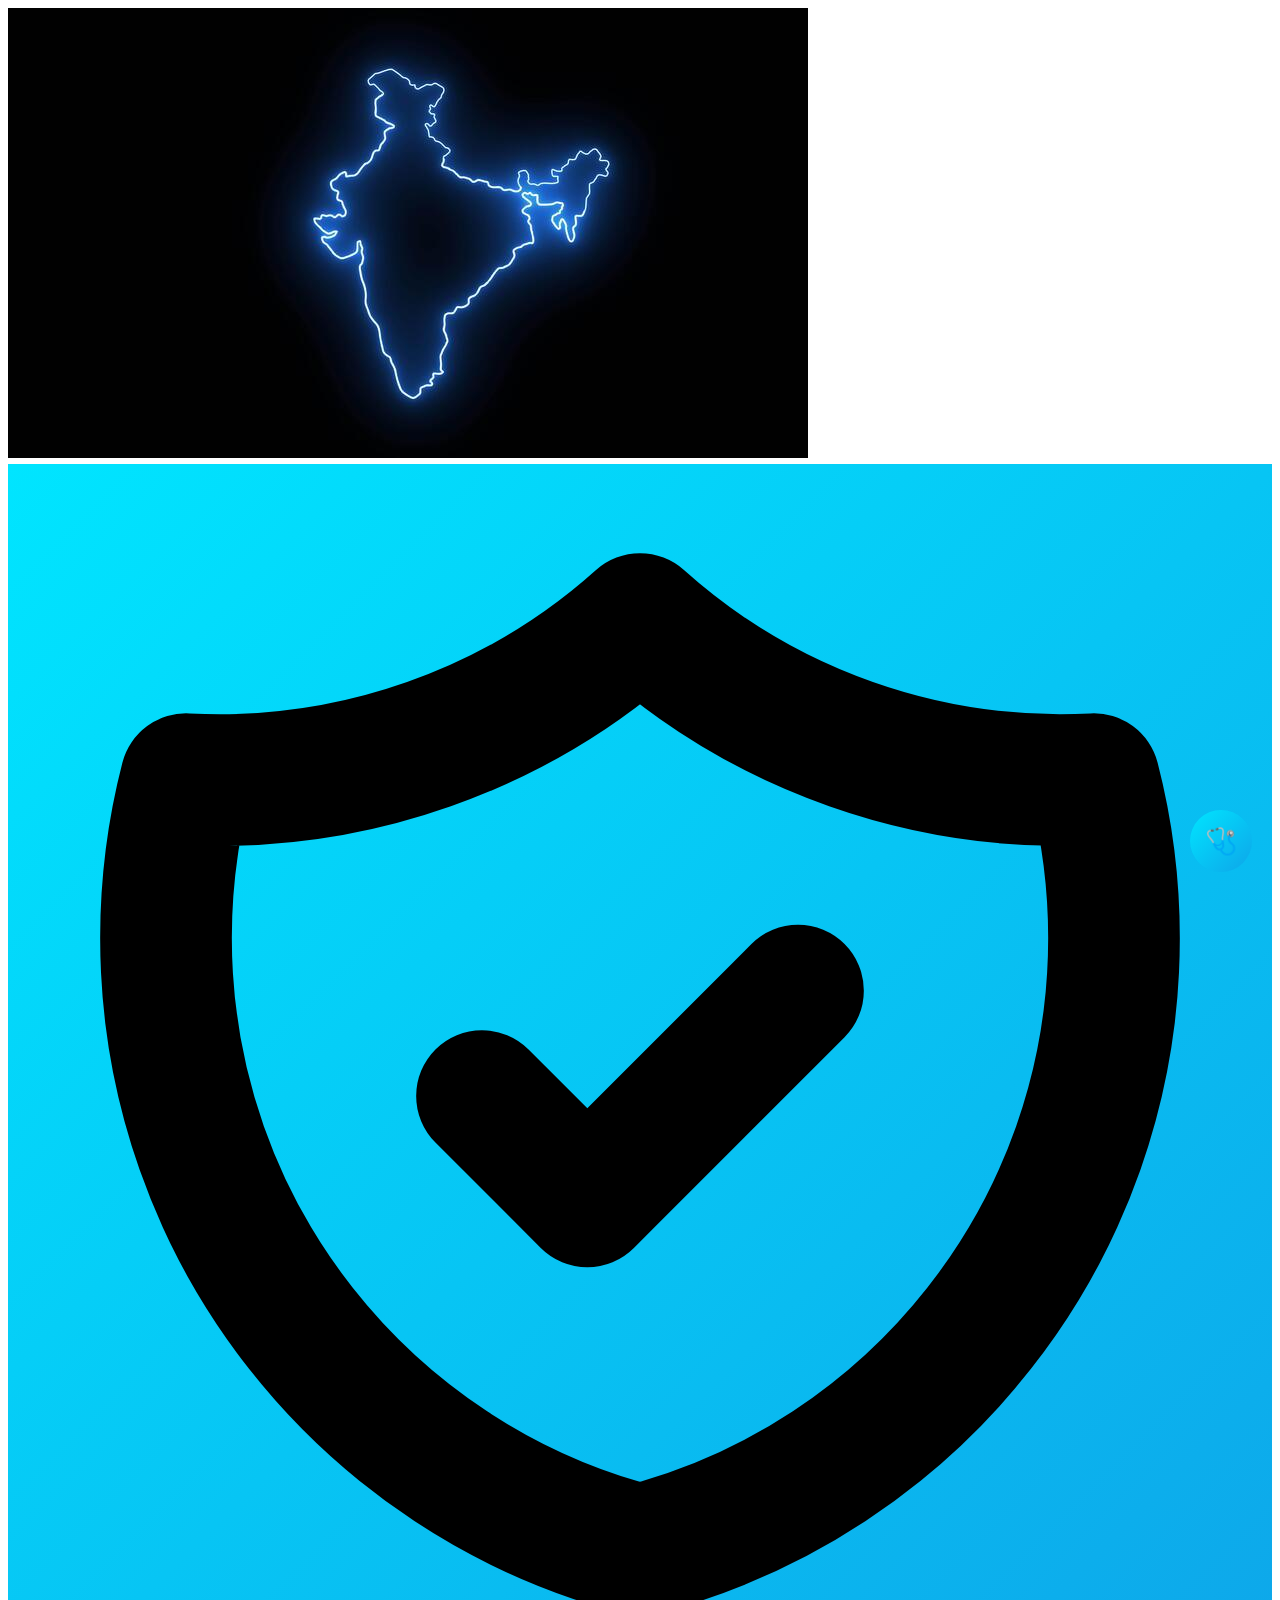
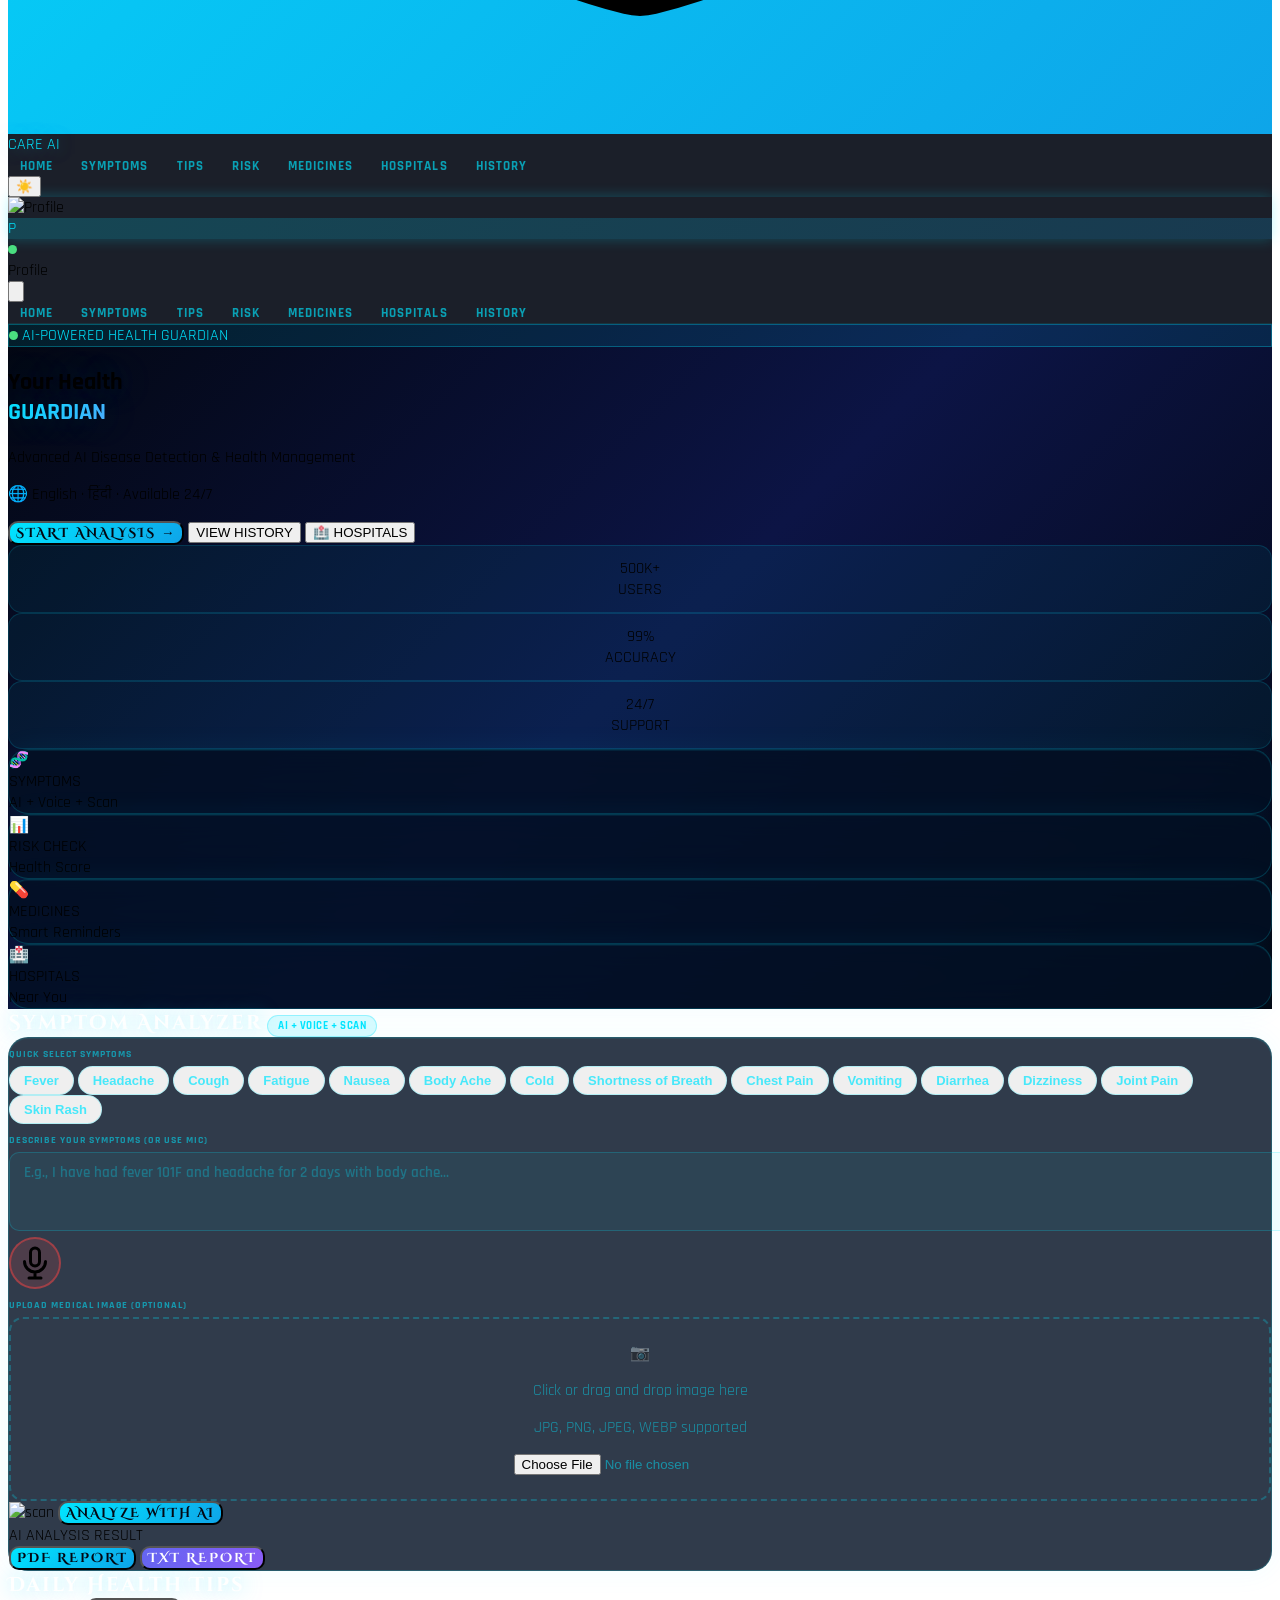
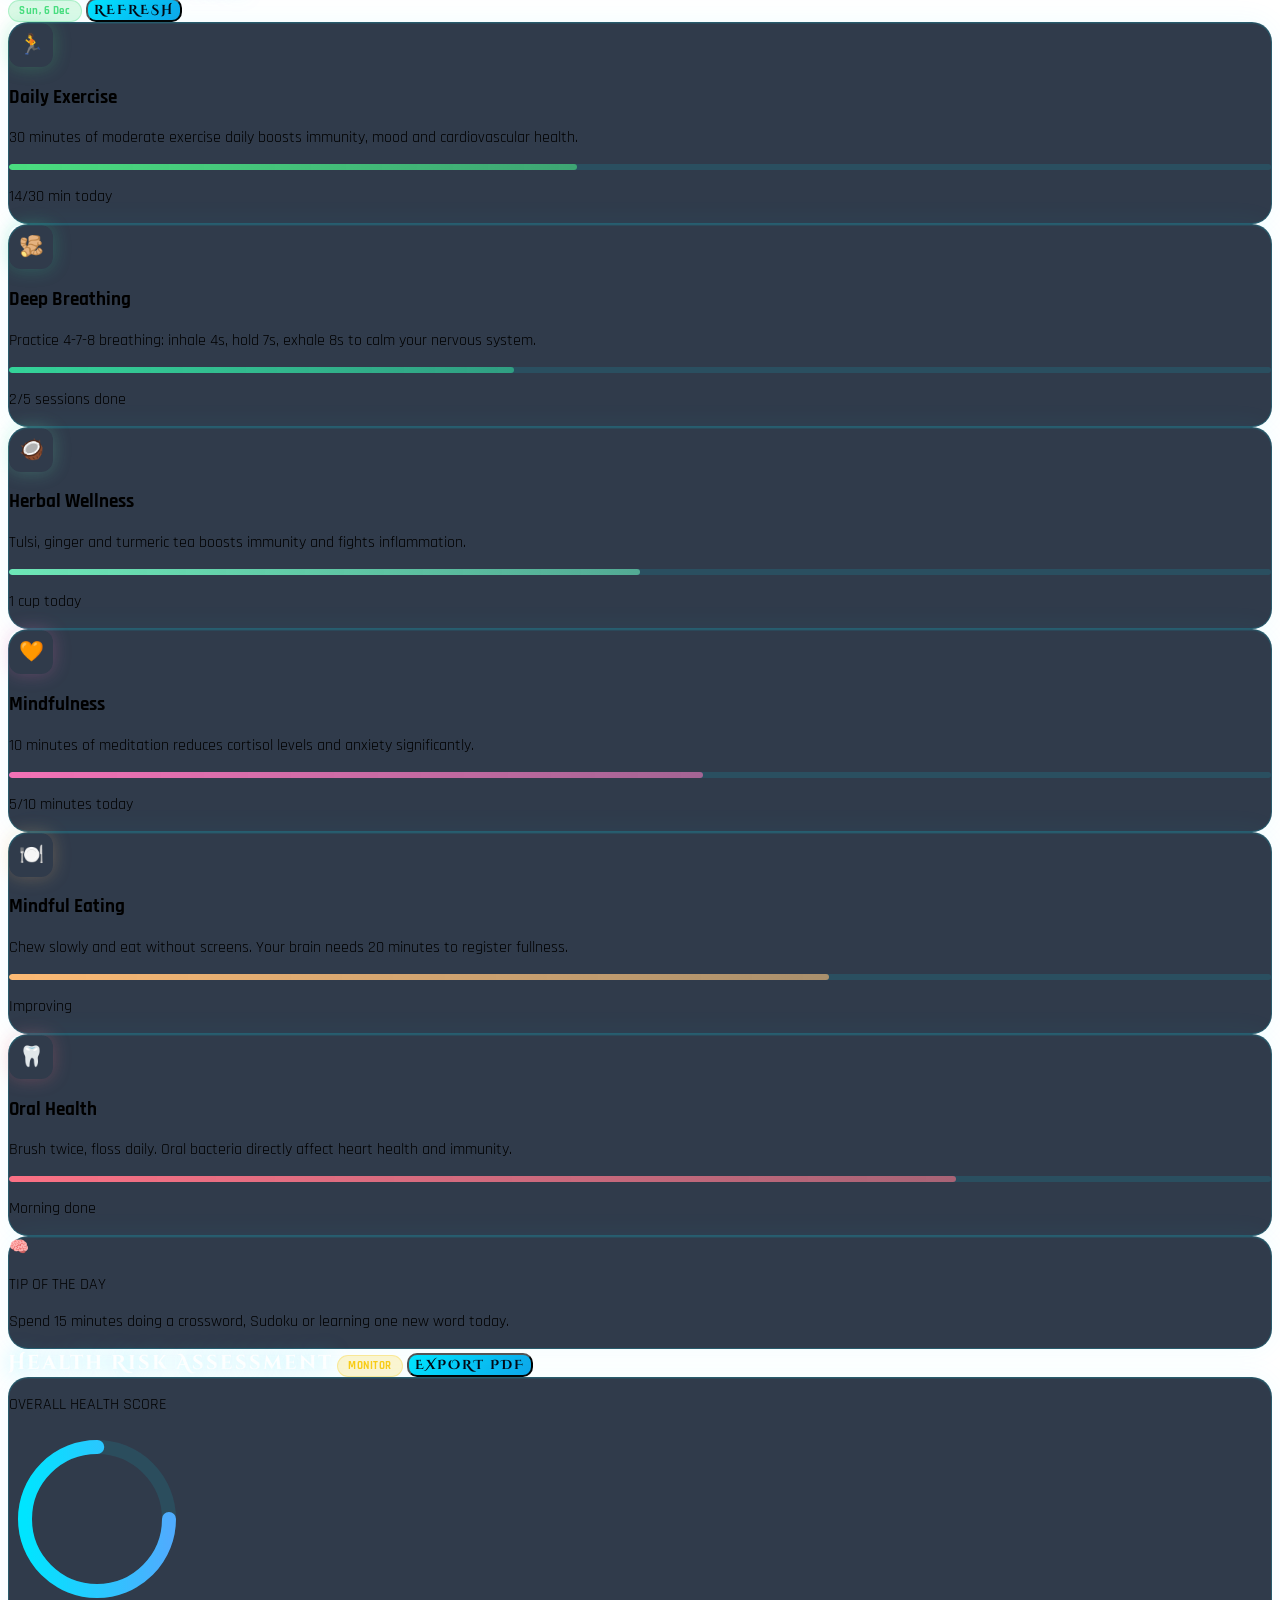
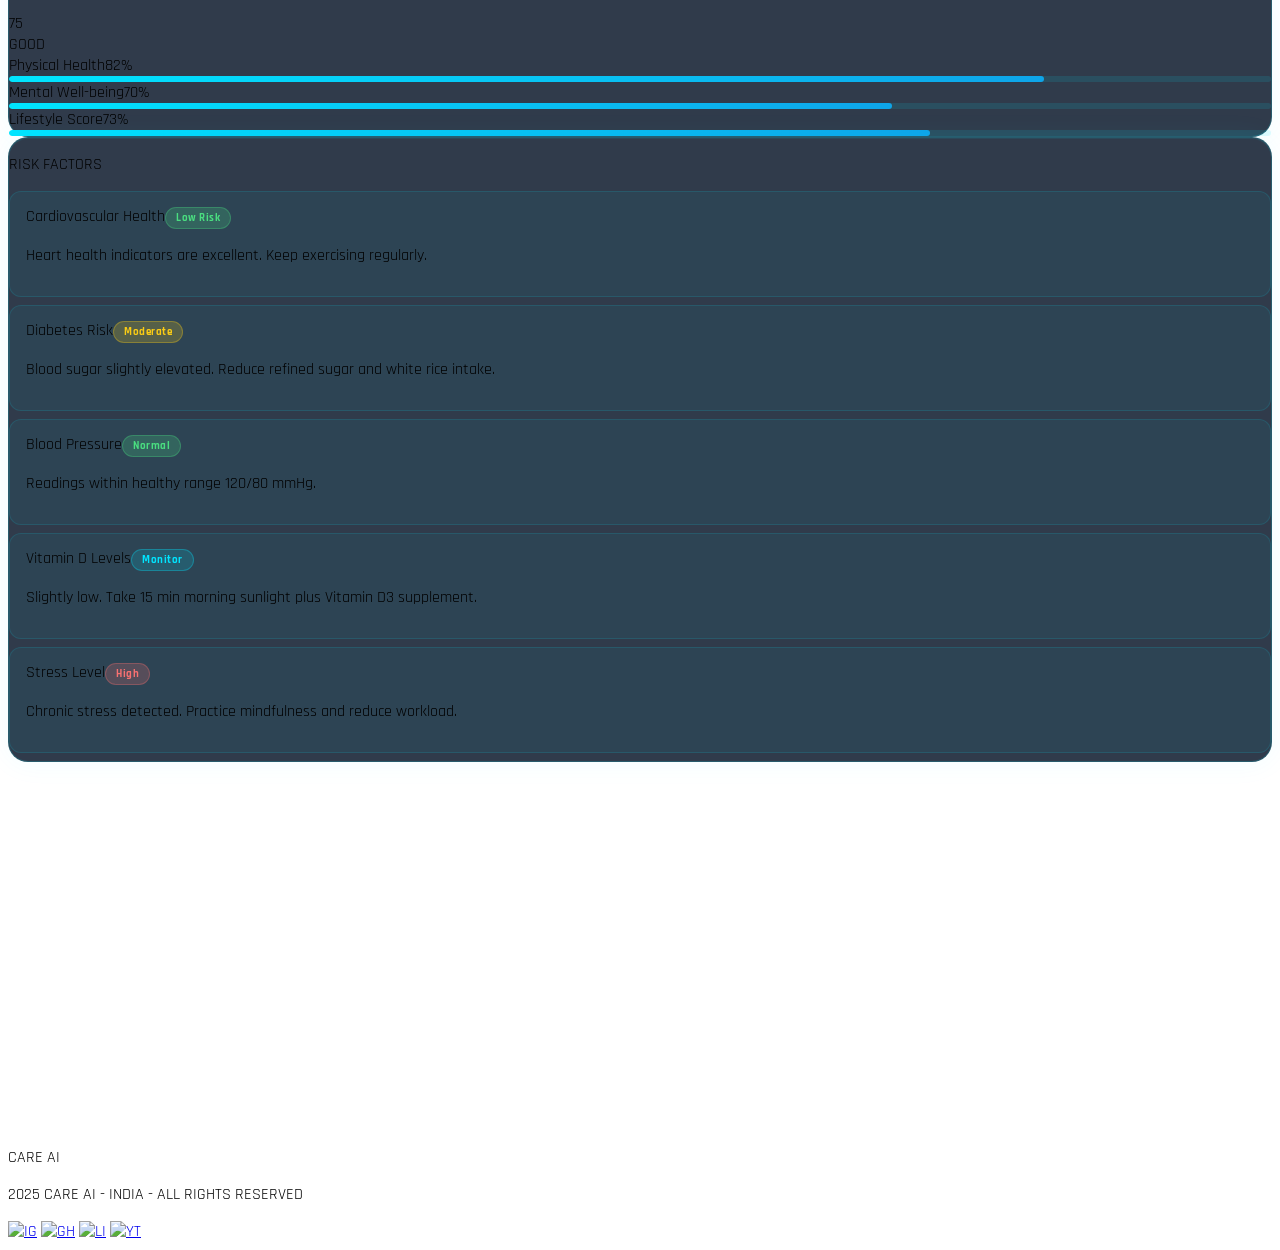
==== home.html @ 5ca7c05c "Initial commit Created from https://vercel.com/new" ====
<!DOCTYPE html>
<html lang="en">
<head>
<meta charset="UTF-8">
<meta name="viewport" content="width=device-width,initial-scale=1.0">
<title>Care AI — Home</title>
<script src="https://cdn.tailwindcss.com"></script>
<link href="https://fonts.googleapis.com/css2?family=Cinzel+Decorative:wght@700;900&family=Rajdhani:wght@400;500;600;700&display=swap" rel="stylesheet">
<link rel="stylesheet" href="https://unpkg.com/leaflet@1.9.4/dist/leaflet.css"/>
<script src="https://unpkg.com/leaflet@1.9.4/dist/leaflet.js"></script>
<script src="https://cdnjs.cloudflare.com/ajax/libs/jspdf/2.5.1/jspdf.umd.min.js"></script>
<link href="style.css" rel="stylesheet"/>
<script>
tailwind.config={darkMode:'class',theme:{extend:{fontFamily:{cinzel:['Cinzel Decorative','serif'],raj:['Rajdhani','sans-serif']},keyframes:{mapglow:{'0%,100%':{filter:'drop-shadow(0 0 12px #00e5ff) drop-shadow(0 0 28px #00e5ff) drop-shadow(0 0 55px rgba(0,229,255,.55))'},'50%':{filter:'drop-shadow(0 0 22px #00e5ff) drop-shadow(0 0 50px #00e5ff) drop-shadow(0 0 100px rgba(0,229,255,.9))'}},mapglowlt:{'0%,100%':{filter:'brightness(.28) sepia(1) hue-rotate(180deg) saturate(5) drop-shadow(0 0 10px rgba(3,105,161,.9)) drop-shadow(0 0 26px rgba(3,105,161,.6))'},'50%':{filter:'brightness(.38) sepia(1) hue-rotate(180deg) saturate(5) drop-shadow(0 0 20px rgba(3,105,161,1)) drop-shadow(0 0 50px rgba(3,105,161,.8))'}},ringp:{'0%,100%':{opacity:'0.15',transform:'translate(-50%,-50%) scale(1)'},'50%':{opacity:'0.5',transform:'translate(-50%,-50%) scale(1.025)'}},float:{'0%':{transform:'translateY(110vh) scale(0)',opacity:'0'},'8%':{opacity:'1'},'92%':{opacity:'1'},'100%':{transform:'translateY(-60px) scale(1)',opacity:'0'}},slideup:{'0%':{opacity:'0',transform:'translateY(24px)'},'100%':{opacity:'1',transform:'translateY(0)'}},pulseglow:{'0%,100%':{boxShadow:'0 0 0 0 rgba(0,229,255,.4)'},'50%':{boxShadow:'0 0 0 8px rgba(0,229,255,0)'}},mic:{'0%,100%':{boxShadow:'0 0 0 0 rgba(239,68,68,.5)'},'50%':{boxShadow:'0 0 0 14px rgba(239,68,68,0)'}}},animation:{mapglow:'mapglow 3s ease-in-out infinite',mapglowlt:'mapglowlt 3s ease-in-out infinite',ring1:'ringp 4s ease-in-out infinite 0s',ring2:'ringp 4s ease-in-out infinite .9s',ring3:'ringp 4s ease-in-out infinite 1.8s',float:'float linear infinite',slideup:'slideup .6s ease forwards',pulseglow:'pulseglow 2s ease-in-out infinite',mic:'mic 1s ease-in-out infinite'}}}}
</script>
<style>
body{font-family:'Rajdhani',sans-serif}
.map-dark{animation:mapglow 3s ease-in-out infinite}
.map-light{animation:mapglowlt 3s ease-in-out infinite}
.pt{position:absolute;border-radius:50%;opacity:0;animation:float linear infinite}
.pt-d{background:rgba(0,229,255,.5)}.pt-l{background:rgba(3,105,161,.38)}
.grid-dk{background-image:linear-gradient(rgba(0,229,255,.03) 1px,transparent 1px),linear-gradient(90deg,rgba(0,229,255,.03) 1px,transparent 1px);background-size:60px 60px}
.grid-lt{background-image:linear-gradient(rgba(3,105,161,.04) 1px,transparent 1px),linear-gradient(90deg,rgba(3,105,161,.04) 1px,transparent 1px);background-size:60px 60px}
.card{backdrop-filter:blur(18px);border-radius:20px;transition:transform .3s,box-shadow .3s}
.card:hover{transform:translateY(-4px)}
.dark .card{background:rgba(3,16,36,.82);border:1px solid rgba(0,229,255,.18);box-shadow:0 0 30px rgba(0,229,255,.06),inset 0 1px 0 rgba(0,229,255,.08)}
.dark .card:hover{box-shadow:0 0 50px rgba(0,229,255,.14)}
.light .card{background:rgba(255,255,255,.88);border:1px solid rgba(3,105,161,.15);box-shadow:0 8px 32px rgba(3,105,161,.1)}
.light .card:hover{box-shadow:0 16px 48px rgba(3,105,161,.18)}
.navbar{backdrop-filter:blur(20px);position:sticky;top:0;z-index:100;border-bottom:1px solid}
.dark .navbar{background:rgba(3,7,18,.9);border-color:rgba(0,229,255,.1)}
.light .navbar{background:rgba(255,255,255,.92);border-color:rgba(3,105,161,.1)}
.hero-bg{background:linear-gradient(135deg,#030712 0%,#0c1445 50%,#030712 100%)}
.light .hero-bg{background:linear-gradient(135deg,#e0f2fe 0%,#bae6fd 50%,#e0f2fe 100%)}
.inp{width:100%;padding:10px 14px;border-radius:10px;font-family:'Rajdhani',sans-serif;font-size:15px;font-weight:600;outline:none;transition:all .25s}
.dark .inp{background:rgba(0,229,255,.05);border:1.5px solid rgba(0,229,255,.2);color:#e0f7fa}
.dark .inp:focus{border-color:#00e5ff;background:rgba(0,229,255,.1);box-shadow:0 0 0 3px rgba(0,229,255,.18)}
.dark .inp::placeholder{color:rgba(0,229,255,.3)}
.light .inp{background:rgba(3,105,161,.06);border:1.5px solid rgba(3,105,161,.2);color:#0c4a6e}
.light .inp:focus{border-color:#0369a1;box-shadow:0 0 0 3px rgba(3,105,161,.18)}
.light .inp::placeholder{color:rgba(3,105,161,.4)}
.lbl{font-size:10px;font-weight:700;letter-spacing:.1em;text-transform:uppercase;margin-bottom:6px;display:block}
.dark .lbl{color:rgba(0,229,255,.55)}.light .lbl{color:rgba(3,105,161,.6)}
.btn-p{background:linear-gradient(135deg,#00e5ff,#0ea5e9);color:#030712;font-family:'Cinzel Decorative',serif;font-weight:700;letter-spacing:2px;border-radius:10px;transition:transform .25s,box-shadow .25s;cursor:pointer;display:inline-flex;align-items:center;justify-content:center;gap:6px}
.btn-p:hover{transform:translateY(-2px);box-shadow:0 8px 28px rgba(0,229,255,.45)}
.btn-p:disabled{opacity:.5;cursor:not-allowed;transform:none}
.light .btn-p{background:linear-gradient(135deg,#0369a1,#0ea5e9);color:#fff}
.sec-h{font-family:'Cinzel Decorative',serif;font-size:20px;font-weight:700;letter-spacing:2px}
.dark .sec-h{color:#fff;text-shadow:0 0 20px rgba(0,229,255,.5)}.light .sec-h{color:#0c4a6e}
.prog-track{height:6px;border-radius:99px;overflow:hidden}
.dark .prog-track{background:rgba(0,229,255,.12)}.light .prog-track{background:rgba(3,105,161,.12)}
.prog-fill{height:100%;border-radius:99px;background:linear-gradient(90deg,#00e5ff,#0ea5e9);transition:width 1.3s ease}
.badge{display:inline-flex;align-items:center;padding:3px 10px;border-radius:99px;font-size:11px;font-weight:700;letter-spacing:.05em}
.badge-ok{background:rgba(74,222,128,.2);color:#4ade80;border:1px solid rgba(74,222,128,.3)}
.badge-warn{background:rgba(250,204,21,.2);color:#facc15;border:1px solid rgba(250,204,21,.3)}
.badge-alert{background:rgba(248,113,113,.2);color:#f87171;border:1px solid rgba(248,113,113,.3)}
.badge-info{background:rgba(0,229,255,.15);color:#00e5ff;border:1px solid rgba(0,229,255,.3)}
.modal{display:none;position:fixed;inset:0;z-index:500;align-items:center;justify-content:center;padding:16px}
.modal.open{display:flex}
.modal-overlay{position:absolute;inset:0;background:rgba(0,0,0,.75);backdrop-filter:blur(6px)}
.modal-box{position:relative;z-index:1;width:100%;max-width:620px;border-radius:20px;padding:28px;max-height:92vh;overflow-y:auto}
.dark .modal-box{background:rgba(3,16,36,.97);border:1px solid rgba(0,229,255,.25);box-shadow:0 0 60px rgba(0,229,255,.12)}
.light .modal-box{background:rgba(255,255,255,.97);border:1px solid rgba(3,105,161,.2);box-shadow:0 20px 60px rgba(3,105,161,.2)}
.tip-icon{width:44px;height:44px;border-radius:12px;display:flex;align-items:center;justify-content:center;font-size:20px;flex-shrink:0}
.med-pill{display:inline-flex;align-items:center;padding:2px 10px;border-radius:99px;font-size:12px;font-weight:700}
.dark .med-pill{background:rgba(0,229,255,.1);color:#00e5ff;border:1px solid rgba(0,229,255,.25)}
.light .med-pill{background:rgba(3,105,161,.1);color:#0369a1;border:1px solid rgba(3,105,161,.25)}
::-webkit-scrollbar{width:5px}::-webkit-scrollbar-track{background:transparent}::-webkit-scrollbar-thumb{background:#00e5ff44;border-radius:99px}
.sym-chip{padding:6px 14px;border-radius:99px;font-size:13px;font-weight:700;cursor:pointer;border:1.5px solid;transition:all .2s;user-select:none}
.dark .sym-chip{border-color:rgba(0,229,255,.25);color:rgba(0,229,255,.7)}
.dark .sym-chip.on{background:#00e5ff;color:#030712;border-color:#00e5ff;box-shadow:0 0 12px rgba(0,229,255,.5)}
.light .sym-chip{border-color:rgba(3,105,161,.3);color:rgba(3,105,161,.8)}
.light .sym-chip.on{background:#0369a1;color:#fff;border-color:#0369a1}
.pulse-dot{width:9px;height:9px;border-radius:50%;background:#4ade80;animation:pulseglow 2s infinite;display:inline-block}
.reveal{opacity:0;transform:translateY(20px);transition:opacity .7s ease,transform .7s ease}
.reveal.show{opacity:1;transform:translateY(0)}
.nav-link{font-size:13px;font-weight:700;letter-spacing:.08em;text-transform:uppercase;padding:6px 12px;border-radius:8px;transition:all .2s;cursor:pointer;white-space:nowrap}
.dark .nav-link{color:rgba(0,229,255,.65)}
.dark .nav-link:hover,.dark .nav-link.active{color:#00e5ff;background:rgba(0,229,255,.08)}
.light .nav-link{color:rgba(3,105,161,.7)}
.light .nav-link:hover,.light .nav-link.active{color:#0369a1;background:rgba(3,105,161,.08)}
.stat-box{border-radius:14px;padding:12px 16px;text-align:center}
.dark .stat-box{background:rgba(0,229,255,.06);border:1px solid rgba(0,229,255,.15)}
.light .stat-box{background:rgba(3,105,161,.06);border:1px solid rgba(3,105,161,.15)}
.drop-zone{border:2px dashed;border-radius:14px;cursor:pointer;transition:all .25s;text-align:center;padding:24px 16px}
.dark .drop-zone{border-color:rgba(0,229,255,.25);color:rgba(0,229,255,.5)}
.dark .drop-zone:hover{border-color:#00e5ff;background:rgba(0,229,255,.05)}
.light .drop-zone{border-color:rgba(3,105,161,.25);color:rgba(3,105,161,.5)}
.light .drop-zone:hover{border-color:#0369a1;background:rgba(3,105,161,.05)}
.mic-btn{width:52px;height:52px;border-radius:50%;background:rgba(239,68,68,.15);border:2px solid rgba(239,68,68,.5);display:flex;align-items:center;justify-content:center;cursor:pointer;transition:all .2s;flex-shrink:0}
.mic-btn.listening{animation:mic 1s ease-in-out infinite;background:rgba(239,68,68,.3);border-color:#ef4444}
.mic-btn:hover{transform:scale(1.08)}
.toast{position:fixed;bottom:28px;left:50%;transform:translateX(-50%) translateY(60px);z-index:9999;border-radius:14px;padding:13px 24px;font-weight:700;font-size:14px;letter-spacing:.04em;opacity:0;transition:all .4s cubic-bezier(.34,1.56,.64,1);pointer-events:none;white-space:nowrap;max-width:90vw;text-align:center}
.toast.show{transform:translateX(-50%) translateY(0);opacity:1}
.hist-item{padding:14px 16px;border-radius:12px;margin-bottom:8px;transition:all .2s}
.dark .hist-item{background:rgba(0,229,255,.05);border:1px solid rgba(0,229,255,.12)}
.dark .hist-item:hover{background:rgba(0,229,255,.1)}
.light .hist-item{background:rgba(3,105,161,.04);border:1px solid rgba(3,105,161,.12)}
.light .hist-item:hover{background:rgba(3,105,161,.08)}
#hospitalMap{height:360px;border-radius:14px;overflow:hidden}
.hosp-card{padding:12px 14px;border-radius:12px;margin-bottom:8px;cursor:pointer;transition:all .2s}
.dark .hosp-card{background:rgba(0,229,255,.05);border:1px solid rgba(0,229,255,.15)}
.dark .hosp-card:hover{background:rgba(0,229,255,.1);border-color:#00e5ff}
.light .hosp-card{background:rgba(3,105,161,.04);border:1px solid rgba(3,105,161,.12)}
.light .hosp-card:hover{background:rgba(3,105,161,.08)}
@keyframes spin{to{transform:rotate(360deg)}}
.spin{animation:spin .8s linear infinite}
.stars{color:#facc15;font-size:13px;letter-spacing:1px}
@keyframes pulse{0%,100%{opacity:.5}50%{opacity:1}}
</style>
</head>
<body id="body" class="dark bg-gray-950 text-cyan-50 overflow-x-hidden">

<div id="gridBg" class="fixed inset-0 z-0 pointer-events-none grid-dk"></div>
<div id="particles" class="fixed inset-0 z-[1] pointer-events-none overflow-hidden"></div>
<div class="fixed inset-0 z-[2] pointer-events-none flex items-center justify-end opacity-[0.055] select-none overflow-hidden">
  <img id="bgMap" src="[data-uri]" class="w-[600px] h-[660px] object-contain map-dark" alt="">
</div>

<!-- NAVBAR -->
<nav class="navbar px-4 sm:px-8" id="mainNav">
  <div class="max-w-7xl mx-auto flex items-center justify-between h-16 gap-3">
    <div class="flex items-center gap-3 flex-shrink-0">
      <div class="w-9 h-9 rounded-xl flex items-center justify-center" style="background:linear-gradient(135deg,#00e5ff,#0ea5e9)">
        <svg class="w-5 h-5 text-gray-950" fill="none" stroke="currentColor" viewBox="0 0 24 24">
          <path stroke-linecap="round" stroke-linejoin="round" stroke-width="2.5" d="M9 12l2 2 4-4m5.618-4.016A11.955 11.955 0 0112 2.944a11.955 11.955 0 01-8.618 3.04A12.02 12.02 0 003 9c0 5.591 3.824 10.29 9 11.622 5.176-1.332 9-6.03 9-11.622 0-1.042-.133-2.052-.382-3.016z"/>
        </svg>
      </div>
      <span class="font-cinzel font-black text-xl tracking-[3px]" style="color:#00e5ff;text-shadow:0 0 18px rgba(0,229,255,.55)">CARE AI</span>
    </div>
    <div class="hidden lg:flex items-center gap-1">
      <a class="nav-link active" onclick="goTo('hero')">Home</a>
      <a class="nav-link" onclick="goTo('symptoms')">Symptoms</a>
      <a class="nav-link" onclick="goTo('tips')">Tips</a>
      <a class="nav-link" onclick="goTo('risk')">Risk</a>
      <a class="nav-link" onclick="goTo('medicines')">Medicines</a>
      <a class="nav-link" onclick="goTo('hospitals')">Hospitals</a>
      <a class="nav-link" onclick="openModal('histModal')">History</a>
    </div>
    <div class="flex items-center gap-3">
      <button id="themeBtn" onclick="toggleTheme()" class="w-9 h-9 rounded-full flex items-center justify-center text-base transition-all hover:scale-110 dark:bg-white/10 bg-gray-100" title="Toggle theme">
        <span id="themeIcon">&#9728;&#65039;</span>
      </button>
      <div class="relative group cursor-pointer" onclick="window.location.href='./profile.html'">
        <div class="w-10 h-10 rounded-full overflow-hidden flex items-center justify-center border-2" style="border-color:rgba(0,229,255,.5);box-shadow:0 0 14px rgba(0,229,255,.25)" id="navAvatarWrap">
          <img id="navAvatar" src="" class="w-full h-full object-cover hidden" alt="Profile">
          <div id="navAvatarFb" class="w-full h-full flex items-center justify-center font-black text-sm" style="background:linear-gradient(135deg,rgba(0,229,255,.2),rgba(14,165,233,.2));color:#00e5ff">
            <span id="navInit">P</span>
          </div>
        </div>
        <span class="pulse-dot absolute -bottom-0.5 -right-0.5 border-2 border-gray-950"></span>
        <div class="absolute -bottom-8 right-0 opacity-0 group-hover:opacity-100 transition-opacity text-[11px] font-bold px-2 py-1 rounded-lg whitespace-nowrap dark:bg-gray-900 bg-white dark:text-cyan-400 text-blue-700 shadow">Profile</div>
      </div>
      <button onclick="toggleMenu()" class="lg:hidden w-9 h-9 rounded-lg flex items-center justify-center dark:bg-white/10 bg-gray-100">
        <svg class="w-5 h-5" fill="none" stroke="currentColor" viewBox="0 0 24 24"><path stroke-linecap="round" stroke-linejoin="round" stroke-width="2" d="M4 6h16M4 12h16M4 18h16"/></svg>
      </button>
    </div>
  </div>
  <div id="mobileMenu" class="hidden lg:hidden px-4 pb-4 border-t dark:border-cyan-400/10 border-blue-200/50">
    <div class="flex flex-col gap-1 pt-3">
      <a class="nav-link" onclick="goTo('hero');toggleMenu()">Home</a>
      <a class="nav-link" onclick="goTo('symptoms');toggleMenu()">Symptoms</a>
      <a class="nav-link" onclick="goTo('tips');toggleMenu()">Tips</a>
      <a class="nav-link" onclick="goTo('risk');toggleMenu()">Risk</a>
      <a class="nav-link" onclick="goTo('medicines');toggleMenu()">Medicines</a>
      <a class="nav-link" onclick="goTo('hospitals');toggleMenu()">Hospitals</a>
      <a class="nav-link" onclick="openModal('histModal');toggleMenu()">History</a>
    </div>
  </div>
</nav>

<!-- HERO -->
<section id="hero" class="relative overflow-hidden py-20 sm:py-28 px-4 hero-bg">
  <div class="max-w-7xl mx-auto relative z-10">
    <div class="flex flex-col lg:flex-row items-center gap-12">
      <div class="flex-1 text-center lg:text-left" style="animation:slideup .7s ease forwards">
        <div class="inline-flex items-center gap-2 px-3 py-1.5 rounded-full mb-5 text-xs font-bold tracking-widest" style="background:rgba(0,229,255,.1);border:1px solid rgba(0,229,255,.3);color:#00e5ff">
          <span class="pulse-dot"></span>&nbsp;AI-POWERED HEALTH GUARDIAN
        </div>
        <h1 class="font-cinzel font-black text-4xl sm:text-6xl lg:text-7xl leading-tight mb-4 text-white" style="text-shadow:0 0 40px rgba(0,229,255,.25)">
          Your Health<br><span style="background:linear-gradient(135deg,#00e5ff,#4facfe);-webkit-background-clip:text;-webkit-text-fill-color:transparent;background-clip:text">GUARDIAN</span>
        </h1>
        <p class="text-base sm:text-lg font-semibold mb-2 opacity-70">Advanced AI Disease Detection &amp; Health Management</p>
        <p class="text-sm font-semibold mb-8 opacity-45">&#127760; English &middot; &#2361;&#2367;&#2306;&#2342;&#2368; &middot; Available 24/7</p>
        <div class="flex flex-col sm:flex-row gap-3 justify-center lg:justify-start mb-10">
          <button class="btn-p px-8 py-3.5 text-sm" onclick="goTo('symptoms')">START ANALYSIS &#8594;</button>
          <button onclick="openModal('histModal')" class="px-8 py-3.5 rounded-xl text-sm font-bold tracking-[2px] transition-all hover:-translate-y-1 dark:bg-white/10 dark:border dark:border-white/15 dark:text-cyan-400 bg-white border border-blue-200 text-blue-700">VIEW HISTORY</button>
          <button onclick="goTo('hospitals')" class="px-8 py-3.5 rounded-xl text-sm font-bold tracking-[2px] transition-all hover:-translate-y-1 dark:bg-green-400/10 dark:border dark:border-green-400/30 dark:text-green-400 bg-green-50 border border-green-200 text-green-700">&#127973; HOSPITALS</button>
        </div>
        <div class="grid grid-cols-3 gap-3 max-w-xs mx-auto lg:mx-0">
          <div class="stat-box"><div class="text-xl font-black text-cyan-400">500K+</div><div class="text-[10px] font-bold opacity-50 tracking-wide">USERS</div></div>
          <div class="stat-box"><div class="text-xl font-black text-cyan-400">99%</div><div class="text-[10px] font-bold opacity-50 tracking-wide">ACCURACY</div></div>
          <div class="stat-box"><div class="text-xl font-black text-cyan-400">24/7</div><div class="text-[10px] font-bold opacity-50 tracking-wide">SUPPORT</div></div>
        </div>
      </div>
      <div class="flex-1 grid grid-cols-2 gap-4 w-full max-w-md" style="animation:slideup .9s ease forwards">
        <div class="card p-5 cursor-pointer" onclick="goTo('symptoms')"><div class="text-3xl mb-3">&#129516;</div><div class="font-cinzel font-bold text-sm mb-1 dark:text-cyan-400 text-blue-700">SYMPTOMS</div><div class="text-xs font-semibold opacity-60">AI + Voice + Scan</div></div>
        <div class="card p-5 cursor-pointer" onclick="goTo('risk')"><div class="text-3xl mb-3">&#128202;</div><div class="font-cinzel font-bold text-sm mb-1 dark:text-cyan-400 text-blue-700">RISK CHECK</div><div class="text-xs font-semibold opacity-60">Health Score</div></div>
        <div class="card p-5 cursor-pointer" onclick="goTo('medicines')"><div class="text-3xl mb-3">&#128138;</div><div class="font-cinzel font-bold text-sm mb-1 dark:text-cyan-400 text-blue-700">MEDICINES</div><div class="text-xs font-semibold opacity-60">Smart Reminders</div></div>
        <div class="card p-5 cursor-pointer" onclick="goTo('hospitals')"><div class="text-3xl mb-3">&#127973;</div><div class="font-cinzel font-bold text-sm mb-1 dark:text-cyan-400 text-blue-700">HOSPITALS</div><div class="text-xs font-semibold opacity-60">Near You</div></div>
      </div>
    </div>
  </div>
</section>

<!-- MAIN -->
<main class="relative z-10 max-w-7xl mx-auto px-4 sm:px-8 py-12 space-y-20">

<!-- SYMPTOM ANALYZER -->
<section id="symptoms" class="reveal">
  <div class="flex items-center gap-3 mb-6 flex-wrap">
    <span class="sec-h">Symptom Analyzer</span>
    <span class="badge badge-info">AI + VOICE + SCAN</span>
  </div>
  <div class="card p-6 sm:p-8">
    <p class="lbl mb-3">Quick select symptoms</p>
    <div class="flex flex-wrap gap-2 mb-5" id="symChips">
      <button class="sym-chip" onclick="toggleChip(this)">Fever</button>
      <button class="sym-chip" onclick="toggleChip(this)">Headache</button>
      <button class="sym-chip" onclick="toggleChip(this)">Cough</button>
      <button class="sym-chip" onclick="toggleChip(this)">Fatigue</button>
      <button class="sym-chip" onclick="toggleChip(this)">Nausea</button>
      <button class="sym-chip" onclick="toggleChip(this)">Body Ache</button>
      <button class="sym-chip" onclick="toggleChip(this)">Cold</button>
      <button class="sym-chip" onclick="toggleChip(this)">Shortness of Breath</button>
      <button class="sym-chip" onclick="toggleChip(this)">Chest Pain</button>
      <button class="sym-chip" onclick="toggleChip(this)">Vomiting</button>
      <button class="sym-chip" onclick="toggleChip(this)">Diarrhea</button>
      <button class="sym-chip" onclick="toggleChip(this)">Dizziness</button>
      <button class="sym-chip" onclick="toggleChip(this)">Joint Pain</button>
      <button class="sym-chip" onclick="toggleChip(this)">Skin Rash</button>
    </div>
    <p class="lbl mb-2">Describe your symptoms (or use mic)</p>
    <div class="flex gap-3 mb-2 items-start">
      <textarea id="symText" class="inp flex-1 resize-none" rows="3" placeholder="E.g., I have had fever 101F and headache for 2 days with body ache..."></textarea>
      <button id="micBtn" onclick="toggleMic()" class="mic-btn mt-1" title="Voice input">
        <svg class="w-6 h-6 text-red-400" fill="none" stroke="currentColor" viewBox="0 0 24 24">
          <path stroke-linecap="round" stroke-linejoin="round" stroke-width="2" d="M19 11a7 7 0 01-7 7m0 0a7 7 0 01-7-7m7 7v4m0 0H8m4 0h4m-4-8a3 3 0 01-3-3V5a3 3 0 116 0v6a3 3 0 01-3 3z"/>
        </svg>
      </button>
    </div>
    <p id="micStatus" class="text-xs font-bold mb-4 text-red-400 tracking-wider" style="display:none">LISTENING... speak now</p>
    <p class="lbl mb-2 mt-4">Upload medical image (optional)</p>
    <div class="drop-zone mb-4" id="dropZone" onclick="document.getElementById('scanInput').click()" ondragover="event.preventDefault()" ondrop="handleDrop(event)">
      <div class="text-4xl mb-2" id="dropIcon">&#128247;</div>
      <p class="text-sm font-bold" id="dropLabel">Click or drag and drop image here</p>
      <p class="text-xs mt-1 opacity-50">JPG, PNG, JPEG, WEBP supported</p>
      <input type="file" id="scanInput" accept="image/*" class="hidden" onchange="handleScanImage(event)">
    </div>
    <img id="scanPreview" class="hidden w-full max-h-52 object-contain rounded-xl mb-4 border dark:border-cyan-400/20 border-blue-200" alt="scan">
    <button id="analyzeBtn" onclick="analyzeSymptoms()" class="btn-p w-full py-4 text-sm">
      ANALYZE WITH AI
    </button>
    <div id="symResult" class="hidden mt-6 rounded-xl p-5 dark:bg-cyan-400/5 dark:border dark:border-cyan-400/20 bg-blue-50 border border-blue-200">
      <div class="flex items-center justify-between mb-4 flex-wrap gap-3">
        <span class="font-cinzel font-bold text-sm dark:text-cyan-400 text-blue-700">AI ANALYSIS RESULT</span>
        <div class="flex gap-2">
          <button onclick="downloadPDF()" class="btn-p px-4 py-2 text-xs">PDF REPORT</button>
          <button onclick="downloadTXT()" class="btn-p px-4 py-2 text-xs" style="background:linear-gradient(135deg,#6366f1,#8b5cf6);color:#fff">TXT REPORT</button>
        </div>
      </div>
      <div id="symResultContent" class="text-sm font-semibold leading-relaxed opacity-90"></div>
    </div>
  </div>
</section>

<!-- DAILY TIPS -->
<section id="tips" class="reveal">
  <div class="flex items-center justify-between mb-6 flex-wrap gap-3">
    <span class="sec-h">Daily Health Tips</span>
    <div class="flex gap-2 items-center">
      <span class="badge badge-ok" id="tipDate"></span>
      <button onclick="shuffleTips()" class="btn-p px-4 py-2 text-xs">REFRESH</button>
    </div>
  </div>
  <div class="grid sm:grid-cols-2 lg:grid-cols-3 gap-5" id="tipsGrid"></div>
  <div class="mt-5 card p-5 flex items-start gap-4" id="tipBanner">
    <div class="text-4xl flex-shrink-0" id="tipBannerIcon">&#128161;</div>
    <div>
      <p class="font-cinzel font-bold text-sm dark:text-cyan-400 text-blue-700 mb-1">TIP OF THE DAY</p>
      <p class="font-semibold text-sm opacity-80" id="tipBannerText">Loading...</p>
    </div>
  </div>
</section>

<!-- RISK ASSESSMENT -->
<section id="risk" class="reveal">
  <div class="flex items-center gap-3 mb-6 flex-wrap">
    <span class="sec-h">Health Risk Assessment</span>
    <span class="badge badge-warn">MONITOR</span>
    <button onclick="downloadRiskPDF()" class="ml-auto btn-p px-4 py-2 text-xs">EXPORT PDF</button>
  </div>
  <div class="grid md:grid-cols-2 gap-6">
    <div class="card p-6 sm:p-8">
      <p class="font-cinzel font-bold text-sm dark:text-cyan-400 text-blue-700 mb-6">OVERALL HEALTH SCORE</p>
      <div class="flex items-center justify-center mb-6">
        <div class="relative w-44 h-44">
          <svg class="-rotate-90" width="176" height="176">
            <circle cx="88" cy="88" r="72" stroke="rgba(0,229,255,.1)" stroke-width="14" fill="none"/>
            <circle cx="88" cy="88" r="72" stroke="url(#cg)" stroke-width="14" fill="none" stroke-dasharray="452" stroke-dashoffset="113" stroke-linecap="round"/>
            <defs><linearGradient id="cg" x1="0%" y1="0%" x2="100%" y2="0%"><stop offset="0%" style="stop-color:#00e5ff"/><stop offset="100%" style="stop-color:#4facfe"/></linearGradient></defs>
          </svg>
          <div class="absolute inset-0 flex flex-col items-center justify-center">
            <div class="text-5xl font-black dark:text-cyan-400 text-blue-700">75</div>
            <div class="text-xs font-bold opacity-50 tracking-widest">GOOD</div>
          </div>
        </div>
      </div>
      <div class="space-y-4">
        <div><div class="flex justify-between text-xs font-bold mb-1"><span class="opacity-60">Physical Health</span><span class="dark:text-cyan-400 text-blue-600">82%</span></div><div class="prog-track"><div class="prog-fill" style="width:82%"></div></div></div>
        <div><div class="flex justify-between text-xs font-bold mb-1"><span class="opacity-60">Mental Well-being</span><span class="dark:text-cyan-400 text-blue-600">70%</span></div><div class="prog-track"><div class="prog-fill" style="width:70%"></div></div></div>
        <div><div class="flex justify-between text-xs font-bold mb-1"><span class="opacity-60">Lifestyle Score</span><span class="dark:text-cyan-400 text-blue-600">73%</span></div><div class="prog-track"><div class="prog-fill" style="width:73%"></div></div></div>
      </div>
    </div>
    <div class="card p-6 sm:p-8">
      <p class="font-cinzel font-bold text-sm dark:text-cyan-400 text-blue-700 mb-5">RISK FACTORS</p>
      <div class="space-y-3" id="riskList"></div>
    </div>
  </div>
</section>

<!-- MEDICINES -->
<section id="medicines" class="reveal">
  <div class="flex items-center justify-between mb-6 flex-wrap gap-3">
    <span class="sec-h">Medicine Reminders</span>
    <button onclick="openModal('medModal')" class="btn-p px-5 py-2.5 text-xs">+ ADD MEDICINE</button>
  </div>
  <div class="grid sm:grid-cols-2 gap-5" id="medGrid"></div>
  <div id="medEmpty" class="card p-10 text-center hidden">
    <div class="text-5xl mb-4">&#128138;</div>
    <p class="font-bold opacity-50 text-sm tracking-wide mb-4">No medicines added yet</p>
    <button onclick="openModal('medModal')" class="btn-p px-6 py-2.5 text-xs">ADD FIRST MEDICINE</button>
  </div>
</section>

<!-- HOSPITALS MAP -->
<section id="hospitals" class="reveal">
  <div class="flex items-center gap-3 mb-6 flex-wrap">
    <span class="sec-h">Nearby Hospitals</span>
    <span class="badge badge-ok">LIVE MAP</span>
    <button id="locBtn" onclick="findHospitals()" class="ml-auto btn-p px-5 py-2.5 text-xs">
      FIND NEAR ME
    </button>
  </div>
  <div class="grid lg:grid-cols-5 gap-6">
    <div class="lg:col-span-3 card overflow-hidden" style="border-radius:20px;padding:0">
      <div id="mapPlaceholder" class="flex flex-col items-center justify-center h-[360px] gap-4">
        <div class="text-6xl">&#128506;</div>
        <p class="font-bold opacity-50 text-sm text-center">Click FIND NEAR ME<br>to show hospitals on map</p>
        <button onclick="findHospitals()" class="btn-p px-5 py-2.5 text-xs">USE MY LOCATION</button>
      </div>
      <div id="hospitalMap" style="display:none"></div>
    </div>
    <div class="lg:col-span-2 card p-5">
      <p class="font-cinzel font-bold text-sm dark:text-cyan-400 text-blue-700 mb-4">HOSPITALS NEARBY</p>
      <div id="hospList" style="max-height:360px;overflow-y:auto">
        <p class="text-sm font-semibold opacity-40 text-center py-8">Allow location access to see nearby hospitals</p>
      </div>
    </div>
  </div>
</section>

</main>

<!-- FOOTER -->
<footer class="relative z-10 dark:bg-gray-950/80 bg-white/80 backdrop-blur-md border-t dark:border-cyan-400/10 border-blue-200/50 py-8 px-4 mt-8">
  <div class="max-w-7xl mx-auto flex flex-col items-center gap-4">
    <span class="font-cinzel font-black text-lg tracking-[4px] dark:text-cyan-400 text-blue-700">CARE AI</span>
    <p class="text-xs font-bold opacity-35 tracking-widest">2025 CARE AI - INDIA - ALL RIGHTS RESERVED</p>
    <div class="flex gap-5">
      <a href="https://www.instagram.com/stori_2k25/?hl=en" target="_blank"><img src="https://static.vecteezy.com/system/resources/previews/012/493/083/large_2x/instagram-logo-3d-illustration-free-png.png" class="w-7 h-7 hover:scale-110 transition-transform" alt="IG"></a>
      <a href="https://github.com/Praveenpandit315" target="_blank"><img src="https://cdn-icons-png.flaticon.com/512/25/25231.png" class="w-7 h-7 hover:scale-110 transition-transform" alt="GH"></a>
      <a href="https://www.linkedin.com/in/praveen-gautam-1123ab38a/" target="_blank"><img src="https://cdn-icons-png.flaticon.com/512/174/174857.png" class="w-7 h-7 hover:scale-110 transition-transform" alt="LI"></a>
      <a href="https://www.youtube.com/@Praven_pandit" target="_blank"><img src="https://cdn-icons-png.flaticon.com/512/1384/1384060.png" class="w-7 h-7 hover:scale-110 transition-transform" alt="YT"></a>
    </div>
  </div>
</footer>

<!-- ADD MEDICINE MODAL -->
<div id="medModal" class="modal">
  <div class="modal-overlay" onclick="closeModal('medModal')"></div>
  <div class="modal-box">
    <div class="flex items-center justify-between mb-5">
      <span class="font-cinzel font-bold text-base dark:text-cyan-400 text-blue-700">ADD MEDICINE</span>
      <button onclick="closeModal('medModal')" class="w-8 h-8 rounded-full flex items-center justify-center dark:bg-white/10 bg-gray-100 text-lg font-bold hover:scale-110 transition-transform">x</button>
    </div>
    <div class="space-y-4">
      <div><label class="lbl">Medicine Name *</label><input id="medName" type="text" class="inp" placeholder="e.g., Metformin"></div>
      <div><label class="lbl">Dosage</label><input id="medDose" type="text" class="inp" placeholder="e.g., 500mg twice daily"></div>
      <div><label class="lbl">Reminder Time</label><input id="medTime" type="time" class="inp"></div>
      <div><label class="lbl">Frequency</label>
        <select id="medFreq" class="inp cursor-pointer">
          <option>Daily</option><option>Weekly</option><option>As Needed</option>
        </select>
      </div>
      <div><label class="lbl">Instructions</label><input id="medInstr" type="text" class="inp" placeholder="e.g., After breakfast with water"></div>
    </div>
    <div class="flex gap-3 mt-6">
      <button onclick="addMedicine()" class="btn-p flex-1 py-3.5 text-xs">SAVE MEDICINE</button>
      <button onclick="closeModal('medModal')" class="flex-1 py-3.5 rounded-xl text-xs font-bold dark:bg-white/10 dark:border dark:border-white/15 dark:text-white/70 bg-gray-100 border border-gray-200 text-gray-600 transition-transform hover:-translate-y-0.5">CANCEL</button>
    </div>
  </div>
</div>

<!-- HISTORY MODAL -->
<div id="histModal" class="modal">
  <div class="modal-overlay" onclick="closeModal('histModal')"></div>
  <div class="modal-box">
    <div class="flex items-center justify-between mb-5">
      <span class="font-cinzel font-bold text-base dark:text-cyan-400 text-blue-700">ANALYSIS HISTORY</span>
      <div class="flex gap-2">
        <button onclick="exportHistoryPDF()" class="btn-p px-3 py-2 text-xs">PDF</button>
        <button onclick="exportHistoryTXT()" class="btn-p px-3 py-2 text-xs" style="background:linear-gradient(135deg,#6366f1,#8b5cf6);color:#fff">TXT</button>
        <button onclick="clearHistory()" class="px-3 py-2 rounded-lg text-xs font-bold dark:bg-red-400/10 bg-red-50 dark:text-red-400 text-red-600">CLEAR</button>
        <button onclick="closeModal('histModal')" class="w-8 h-8 rounded-full flex items-center justify-center dark:bg-white/10 bg-gray-100 text-lg font-bold hover:scale-110 transition-transform">x</button>
      </div>
    </div>
    <div id="histList"><p class="text-center font-bold opacity-40 text-sm py-8">No analyses yet.</p></div>
  </div>
</div>

<div id="toast" class="toast">Done!</div>

<!-- ============================================================
     CARE AI CHATBOT — Health Guardian
     ============================================================ -->

<!-- FAB Button -->
<button id="chatFab" onclick="toggleChat()" title="Care AI Health Guardian">
  🩺
  <span id="chatBadge">1</span>
</button>

<!-- Chat Panel -->
<div id="chatPanel">
  <!-- Header -->
  <div id="chatHeader">
    <div id="chatAvatar">🩺</div>
    <div>
      <div style="font-family:'Cinzel Decorative',serif;font-size:13px;font-weight:700;letter-spacing:2px" class="dark:text-cyan-400 text-blue-700">CARE AI</div>
      <div style="font-size:11px;font-weight:600;letter-spacing:.06em;opacity:.6">Health Guardian · Always Here</div>
    </div>
    <button id="chatClose" onclick="toggleChat()">✕</button>
  </div>

  <!-- Messages -->
  <div id="chatMessages"></div>

  <!-- Quick Chips -->
  <div id="quickChips">
    <button class="qchip" onclick="sendQuick('What symptoms should I check?')">🔍 Symptoms</button>
    <button class="qchip" onclick="sendQuick('Show my medicines')">💊 Medicines</button>
    <button class="qchip" onclick="sendQuick('When should I see a doctor?')">🏥 Doctor Visit</button>
    <button class="qchip" onclick="sendQuick('Give me health tips for today')">💡 Health Tips</button>
    <button class="qchip" onclick="sendQuick('How to use this website?')">📖 Help</button>
  </div>

  <!-- Input Bar -->
  <div id="chatInputBar">
    <textarea id="chatInput" placeholder="Ask your health guardian..." rows="1"
      onkeydown="chatKeyDown(event)" oninput="autoResizeChat(this)"></textarea>
    <button id="chatSend" onclick="sendChatMessage()" title="Send">➤</button>
  </div>
</div>

<script src="script.js"></script>
</body>
</html>
---- style.css ----
/* Chat FAB */
#chatFab {
  position: fixed; bottom: 28px; right: 28px; z-index: 8000;
  width: 62px; height: 62px; border-radius: 50%; cursor: pointer;
  background: linear-gradient(135deg, #00e5ff, #0ea5e9);
  box-shadow: 0 0 0 0 rgba(0,229,255,.5);
  display: flex; align-items: center; justify-content: center;
  font-size: 26px; border: none; transition: transform .25s;
  animation: fabPulse 2.5s ease-in-out infinite;
}
#chatFab:hover { transform: scale(1.12); }
@keyframes fabPulse {
  0%,100%{ box-shadow: 0 0 0 0 rgba(0,229,255,.5); }
  50%{ box-shadow: 0 0 0 14px rgba(0,229,255,0); }
}

/* Chat Panel */
#chatPanel {
  position: fixed; bottom: 104px; right: 28px; z-index: 8000;
  width: 380px; max-width: calc(100vw - 40px);
  height: 560px; max-height: calc(100vh - 120px);
  border-radius: 24px; display: flex; flex-direction: column;
  opacity: 0; transform: translateY(24px) scale(.96);
  pointer-events: none;
  transition: opacity .35s cubic-bezier(.34,1.56,.64,1), transform .35s cubic-bezier(.34,1.56,.64,1);
  overflow: hidden;
}
#chatPanel.open {
  opacity: 1; transform: translateY(0) scale(1); pointer-events: all;
}
.dark #chatPanel {
  background: rgba(3,10,26,.97);
  border: 1px solid rgba(0,229,255,.25);
  box-shadow: 0 0 80px rgba(0,229,255,.18), 0 30px 80px rgba(0,0,0,.6);
}
.light #chatPanel {
  background: rgba(255,255,255,.98);
  border: 1px solid rgba(3,105,161,.2);
  box-shadow: 0 20px 80px rgba(3,105,161,.2), 0 0 40px rgba(3,105,161,.08);
}

/* Chat Header */
#chatHeader {
  padding: 16px 18px; display: flex; align-items: center; gap: 12px;
  flex-shrink: 0; position: relative;
}
.dark #chatHeader {
  background: linear-gradient(135deg, rgba(0,229,255,.1), rgba(14,165,233,.06));
  border-bottom: 1px solid rgba(0,229,255,.15);
}
.light #chatHeader {
  background: linear-gradient(135deg, rgba(3,105,161,.08), rgba(14,165,233,.05));
  border-bottom: 1px solid rgba(3,105,161,.12);
}
#chatAvatar {
  width: 42px; height: 42px; border-radius: 50%; flex-shrink: 0;
  background: linear-gradient(135deg,#00e5ff,#0ea5e9);
  display: flex; align-items: center; justify-content: center;
  font-size: 20px; position: relative;
}
#chatAvatar::after {
  content: ''; position: absolute; bottom: 1px; right: 1px;
  width: 10px; height: 10px; border-radius: 50%; background: #4ade80;
  border: 2px solid #030a1a;
}
#chatClose {
  position: absolute; right: 14px; top: 14px;
  width: 28px; height: 28px; border-radius: 50%; border: none;
  cursor: pointer; font-size: 16px; font-weight: 700;
  display: flex; align-items: center; justify-content: center;
  transition: transform .2s;
}
.dark #chatClose { background: rgba(255,255,255,.1); color: rgba(255,255,255,.7); }
.light #chatClose { background: rgba(0,0,0,.07); color: rgba(0,0,0,.6); }
#chatClose:hover { transform: scale(1.15); }

/* Messages area */
#chatMessages {
  flex: 1; overflow-y: auto; padding: 16px; display: flex;
  flex-direction: column; gap: 12px;
  scroll-behavior: smooth;
}
#chatMessages::-webkit-scrollbar { width: 4px; }
#chatMessages::-webkit-scrollbar-thumb { background: rgba(0,229,255,.3); border-radius: 99px; }

/* Bubble base */
.cb { max-width: 82%; padding: 11px 15px; border-radius: 18px; font-size: 14px; font-weight: 500; line-height: 1.55; animation: bubbleIn .3s cubic-bezier(.34,1.56,.64,1) forwards; opacity: 0; }
@keyframes bubbleIn { from{ opacity:0; transform:translateY(10px) scale(.95); } to{ opacity:1; transform:translateY(0) scale(1); } }

/* AI bubble */
.cb-ai { align-self: flex-start; border-bottom-left-radius: 6px; }
.dark .cb-ai { background: rgba(0,229,255,.1); border: 1px solid rgba(0,229,255,.2); color: #e0f7fa; }
.light .cb-ai { background: rgba(3,105,161,.08); border: 1px solid rgba(3,105,161,.15); color: #0c4a6e; }

/* User bubble */
.cb-user { align-self: flex-end; border-bottom-right-radius: 6px; }
.dark .cb-user { background: linear-gradient(135deg,#00e5ff22,#0ea5e922); border: 1px solid rgba(0,229,255,.3); color: #e0f7fa; }
.light .cb-user { background: linear-gradient(135deg,rgba(3,105,161,.12),rgba(14,165,233,.1)); border: 1px solid rgba(3,105,161,.2); color: #0c4a6e; }

/* Typing dots */
.typing-dots { display: flex; gap: 5px; align-items: center; padding: 4px 0; }
.typing-dots span { width: 7px; height: 7px; border-radius: 50%; background: #00e5ff; animation: dotBounce 1.2s ease-in-out infinite; }
.typing-dots span:nth-child(2) { animation-delay: .2s; }
.typing-dots span:nth-child(3) { animation-delay: .4s; }
@keyframes dotBounce { 0%,80%,100%{ transform: scale(.7); opacity:.5; } 40%{ transform:scale(1); opacity:1; } }

/* Quick chips */
#quickChips { padding: 0 14px 10px; display: flex; flex-wrap: wrap; gap: 6px; flex-shrink: 0; }
.qchip {
  padding: 5px 12px; border-radius: 99px; font-size: 11px; font-weight: 700;
  letter-spacing: .04em; cursor: pointer; border: 1.5px solid; transition: all .18s;
  white-space: nowrap;
}
.dark .qchip { border-color: rgba(0,229,255,.3); color: rgba(0,229,255,.8); background: rgba(0,229,255,.05); }
.dark .qchip:hover { background: rgba(0,229,255,.18); border-color: #00e5ff; color: #00e5ff; }
.light .qchip { border-color: rgba(3,105,161,.3); color: rgba(3,105,161,.85); background: rgba(3,105,161,.05); }
.light .qchip:hover { background: rgba(3,105,161,.15); border-color: #0369a1; color: #0369a1; }

/* Input bar */
#chatInputBar {
  padding: 12px 14px; display: flex; align-items: center; gap: 8px; flex-shrink: 0;
}
.dark #chatInputBar { border-top: 1px solid rgba(0,229,255,.12); }
.light #chatInputBar { border-top: 1px solid rgba(3,105,161,.12); }
#chatInput {
  flex: 1; padding: 10px 14px; border-radius: 14px; font-family: 'Rajdhani',sans-serif;
  font-size: 14px; font-weight: 600; outline: none; resize: none;
  height: 42px; max-height: 100px; overflow-y: auto; transition: all .2s;
  border: 1.5px solid;
}
.dark #chatInput { background: rgba(0,229,255,.05); border-color: rgba(0,229,255,.2); color: #e0f7fa; }
.dark #chatInput:focus { border-color: #00e5ff; background: rgba(0,229,255,.1); box-shadow: 0 0 0 3px rgba(0,229,255,.15); }
.dark #chatInput::placeholder { color: rgba(0,229,255,.35); }
.light #chatInput { background: rgba(3,105,161,.06); border-color: rgba(3,105,161,.2); color: #0c4a6e; }
.light #chatInput:focus { border-color: #0369a1; box-shadow: 0 0 0 3px rgba(3,105,161,.15); }
.light #chatInput::placeholder { color: rgba(3,105,161,.4); }
#chatSend {
  width: 42px; height: 42px; border-radius: 50%; border: none;
  background: linear-gradient(135deg,#00e5ff,#0ea5e9); color: #030712;
  font-size: 18px; cursor: pointer; display: flex; align-items: center;
  justify-content: center; flex-shrink: 0; transition: transform .2s, box-shadow .2s;
}
#chatSend:hover { transform: scale(1.1); box-shadow: 0 4px 18px rgba(0,229,255,.5); }
#chatSend:disabled { opacity: .5; cursor: not-allowed; transform: none; }

/* Badge on FAB */
#chatBadge {
  position: absolute; top: -2px; right: -2px; width: 18px; height: 18px;
  border-radius: 50%; background: #f87171; font-size: 10px; font-weight: 800;
  color: #fff; display: flex; align-items: center; justify-content: center;
  border: 2px solid #030712; display: none;
}

/* Medicine tag inside chat */
.med-tag {
  display: inline-flex; align-items: center; gap: 4px;
  background: rgba(74,222,128,.15); border: 1px solid rgba(74,222,128,.3);
  color: #4ade80; border-radius: 6px; font-size: 12px; font-weight: 700;
  padding: 2px 8px; margin: 2px 2px 0 0;
}
.warn-tag {
  display: inline-flex; align-items: center; gap: 4px;
  background: rgba(248,113,113,.15); border: 1px solid rgba(248,113,113,.3);
  color: #f87171; border-radius: 6px; font-size: 12px; font-weight: 700;
  padding: 2px 8px; margin: 2px 2px 0 0;
}
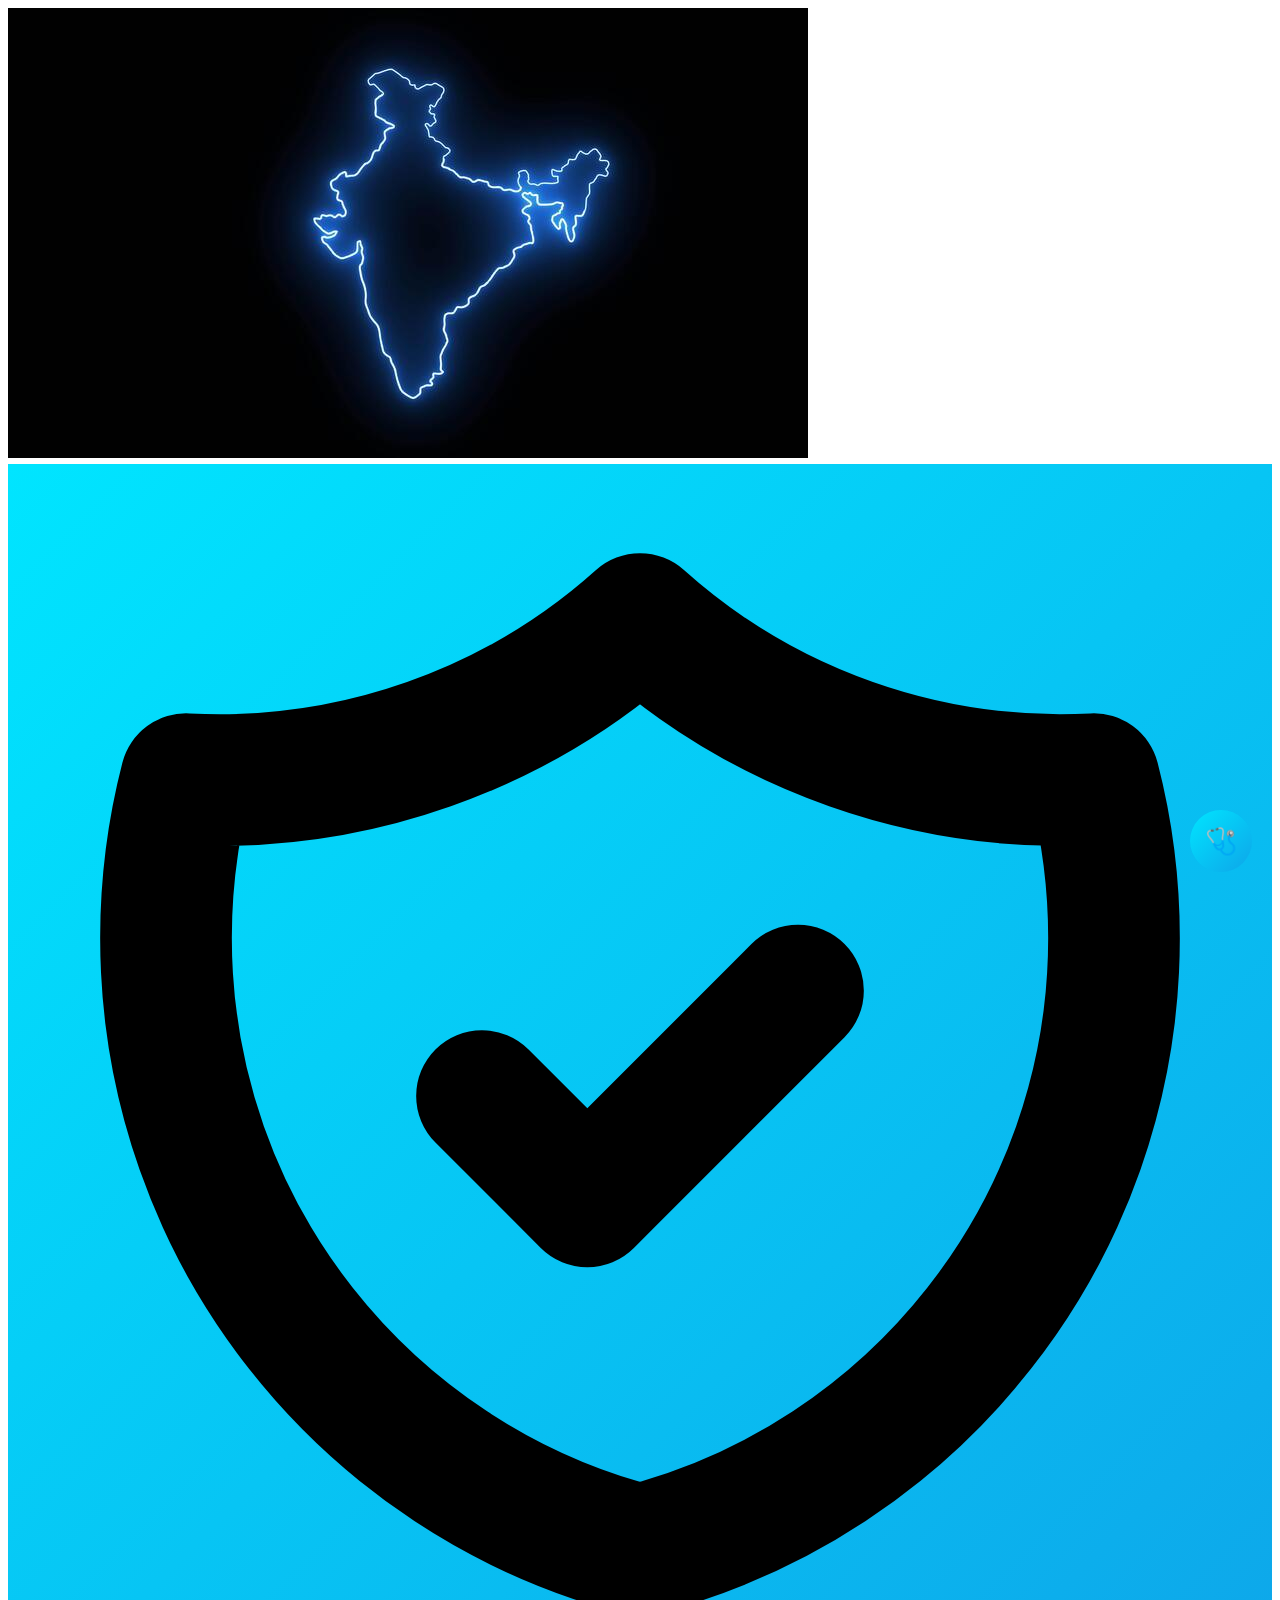
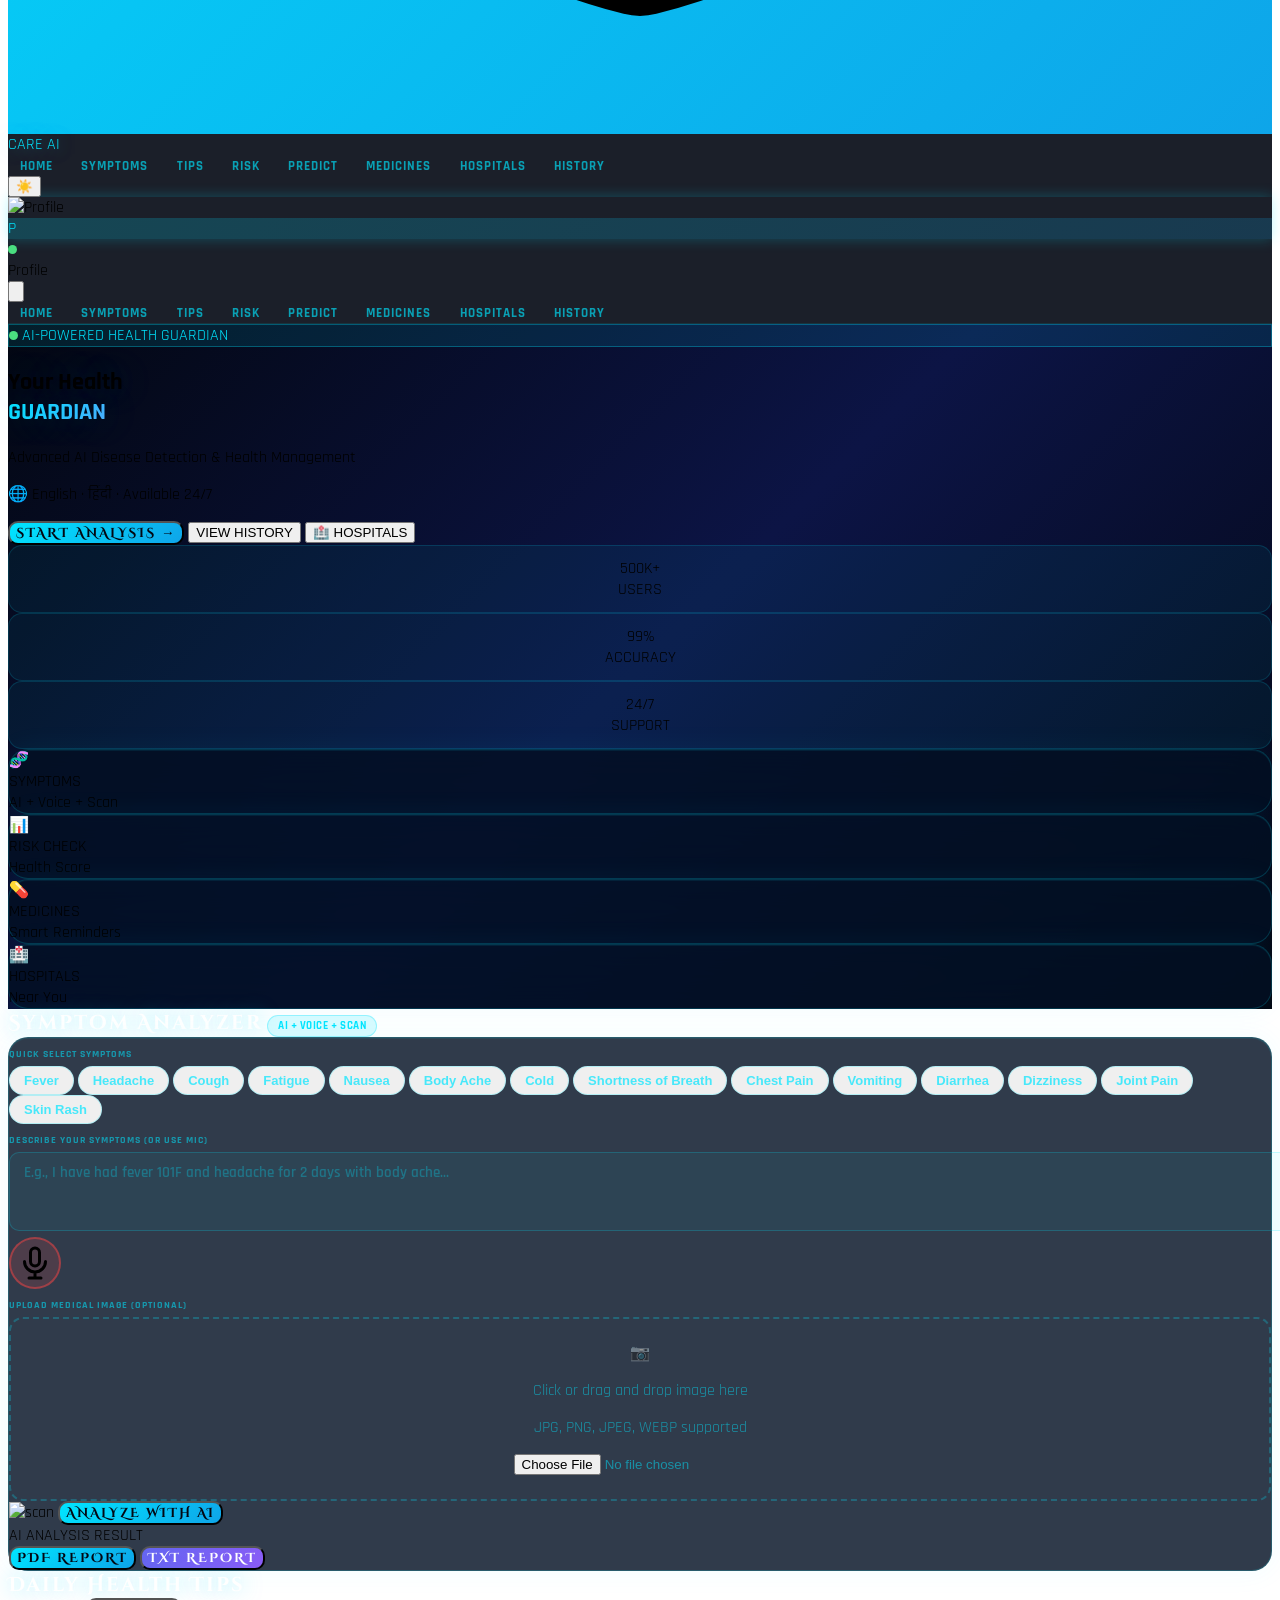
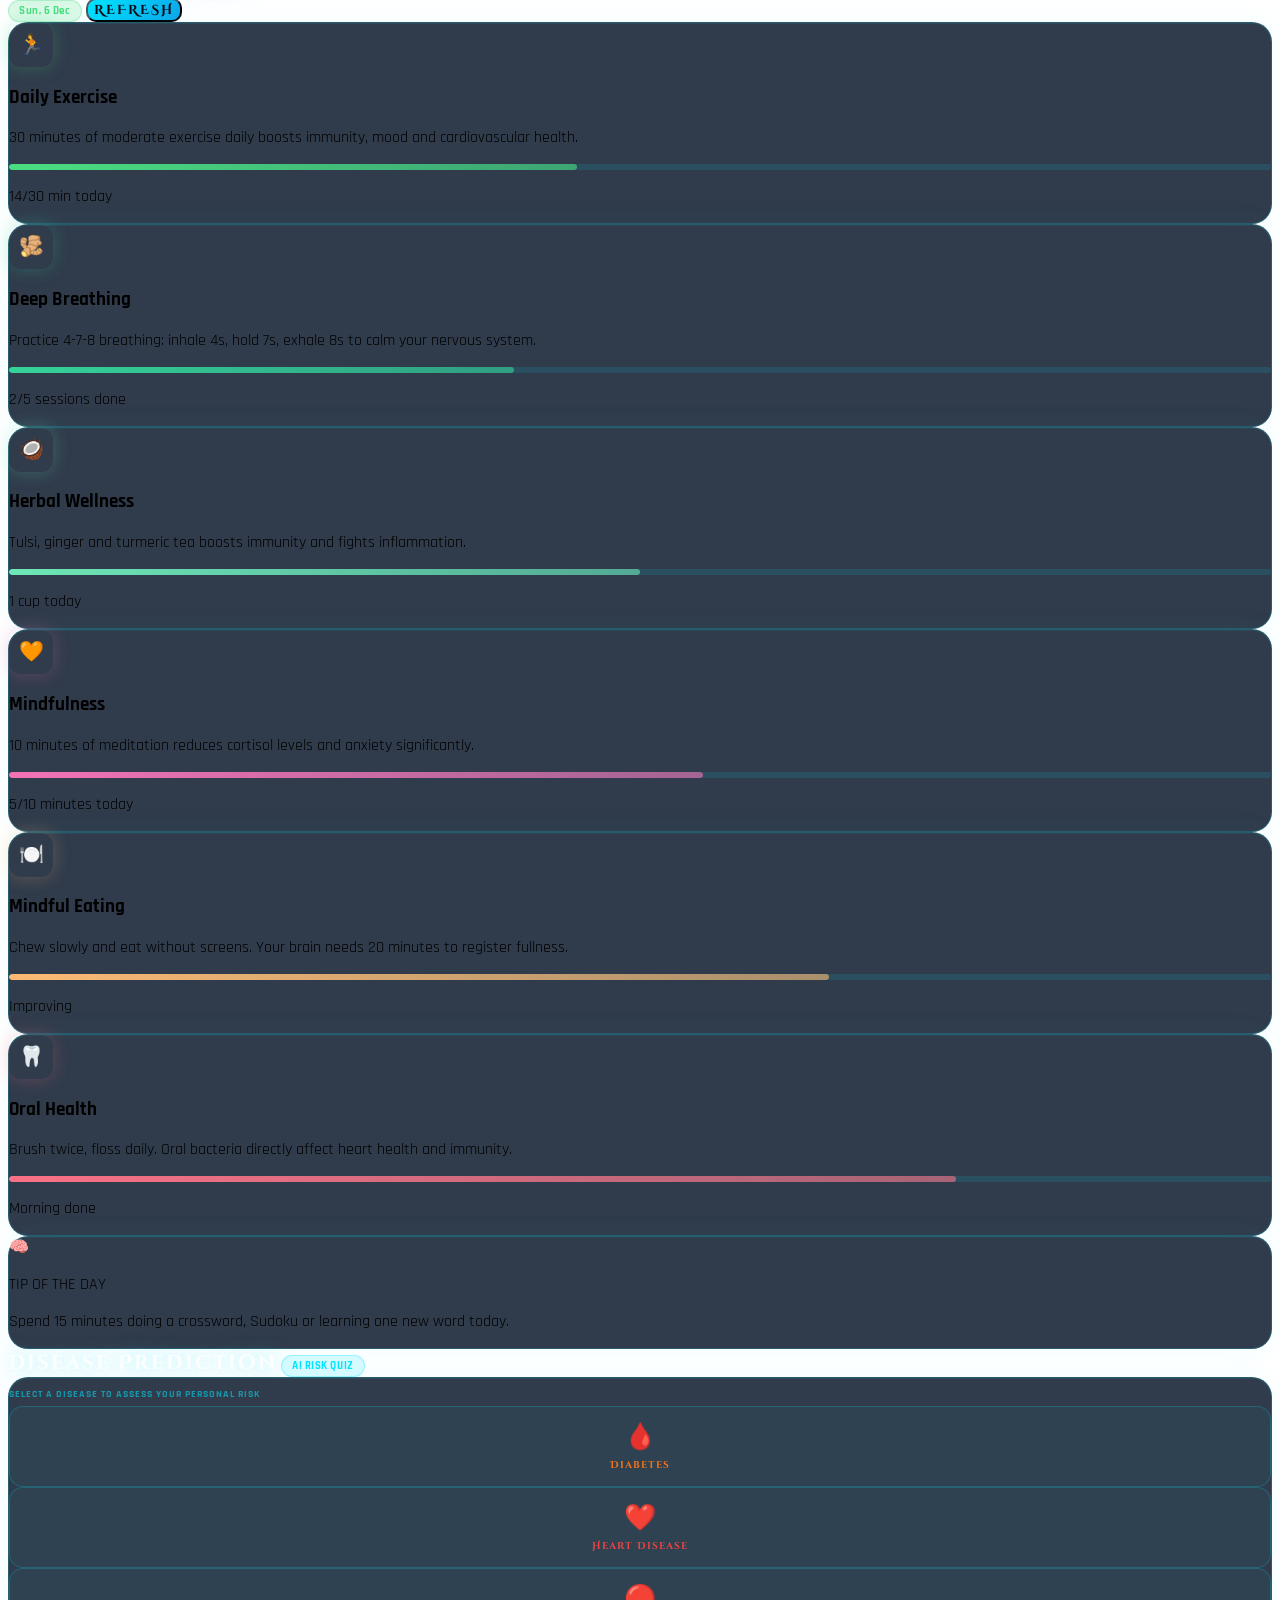
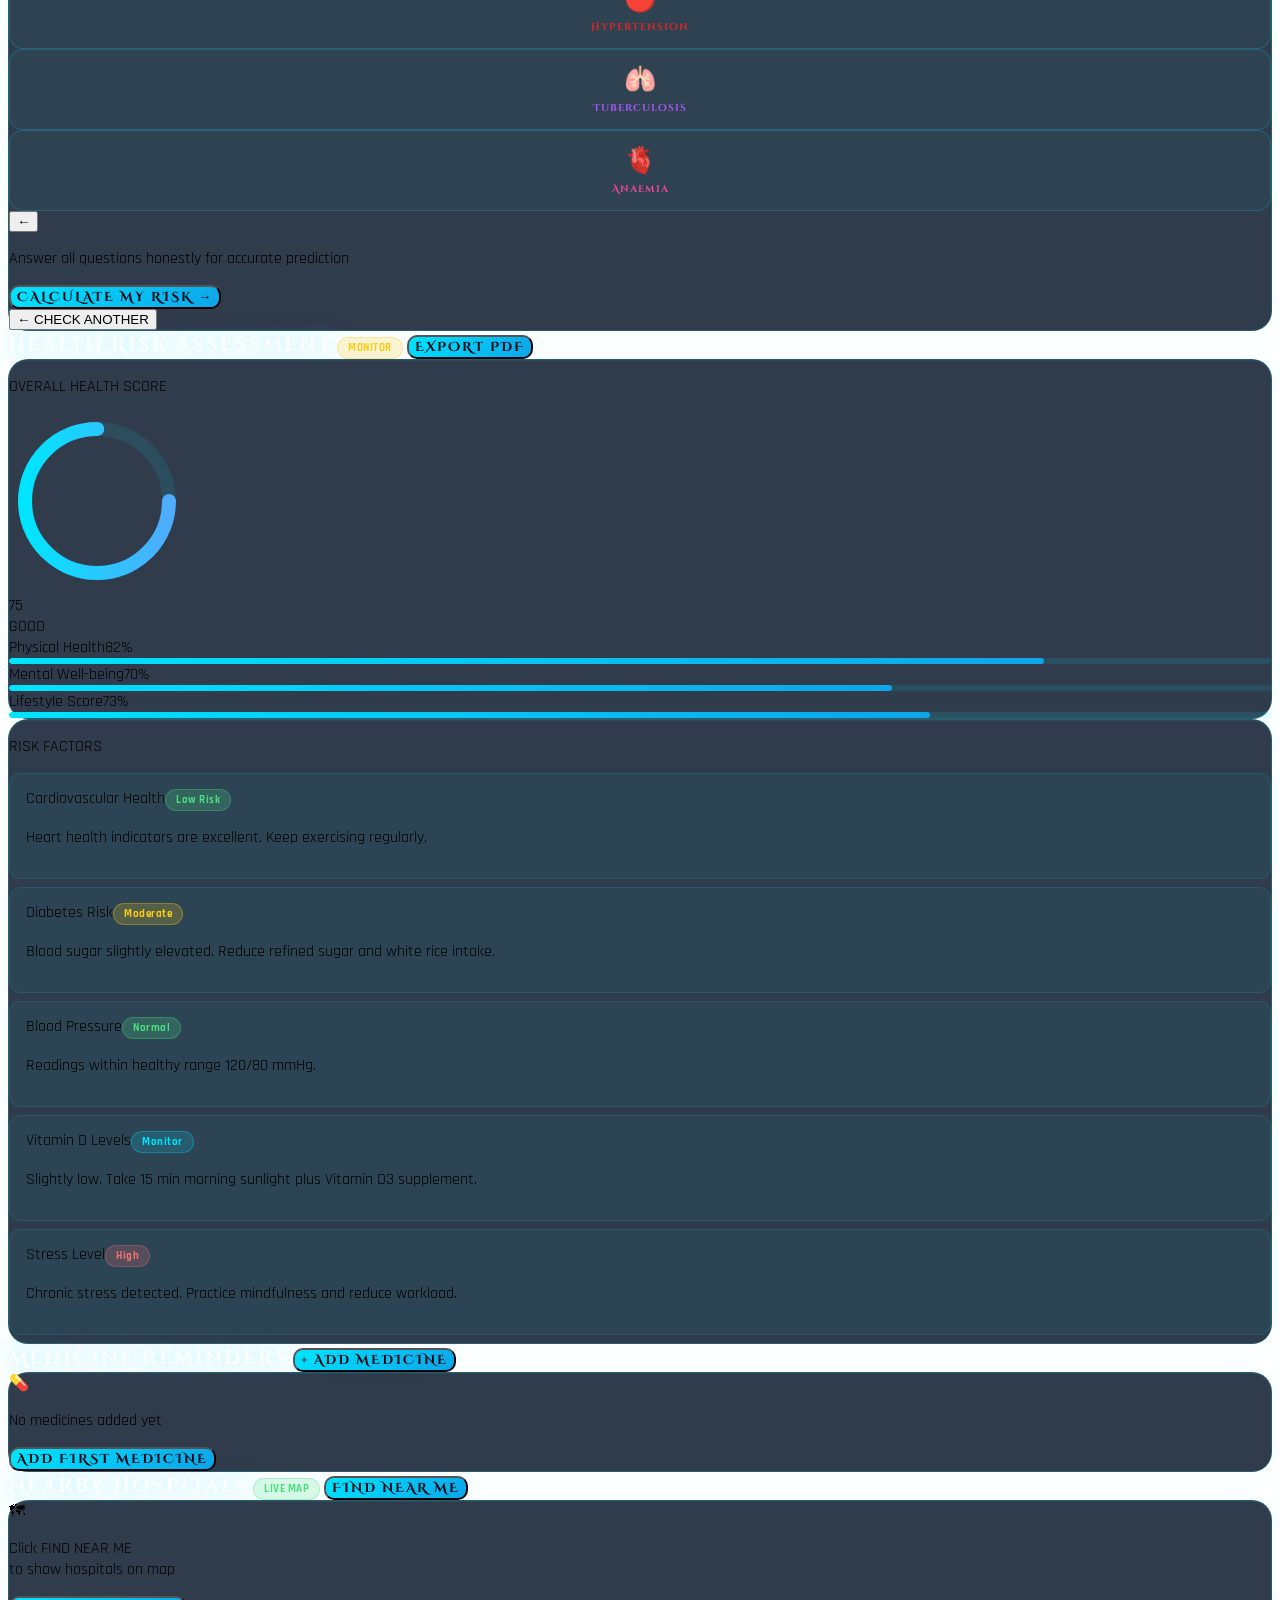
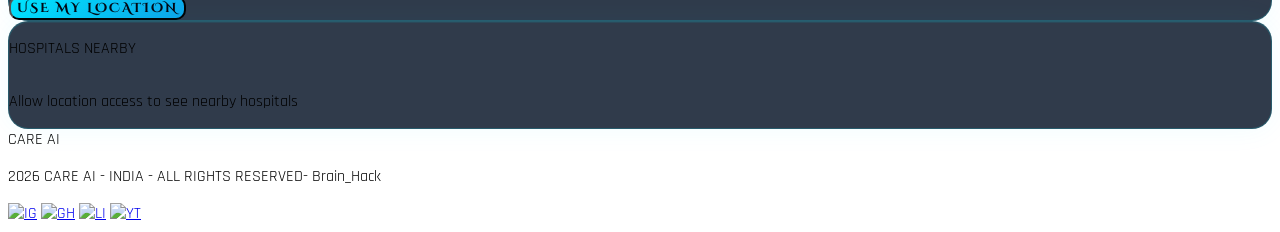
==== commit e281801e: "Update print statement from 'Hello' to 'Goodbye'" ====
--- a/home.html
+++ b/home.html
@@ -9,7 +9,6 @@
 <link rel="stylesheet" href="https://unpkg.com/leaflet@1.9.4/dist/leaflet.css"/>
 <script src="https://unpkg.com/leaflet@1.9.4/dist/leaflet.js"></script>
 <script src="https://cdnjs.cloudflare.com/ajax/libs/jspdf/2.5.1/jspdf.umd.min.js"></script>
-<link href="style.css" rel="stylesheet"/>
 <script>
 tailwind.config={darkMode:'class',theme:{extend:{fontFamily:{cinzel:['Cinzel Decorative','serif'],raj:['Rajdhani','sans-serif']},keyframes:{mapglow:{'0%,100%':{filter:'drop-shadow(0 0 12px #00e5ff) drop-shadow(0 0 28px #00e5ff) drop-shadow(0 0 55px rgba(0,229,255,.55))'},'50%':{filter:'drop-shadow(0 0 22px #00e5ff) drop-shadow(0 0 50px #00e5ff) drop-shadow(0 0 100px rgba(0,229,255,.9))'}},mapglowlt:{'0%,100%':{filter:'brightness(.28) sepia(1) hue-rotate(180deg) saturate(5) drop-shadow(0 0 10px rgba(3,105,161,.9)) drop-shadow(0 0 26px rgba(3,105,161,.6))'},'50%':{filter:'brightness(.38) sepia(1) hue-rotate(180deg) saturate(5) drop-shadow(0 0 20px rgba(3,105,161,1)) drop-shadow(0 0 50px rgba(3,105,161,.8))'}},ringp:{'0%,100%':{opacity:'0.15',transform:'translate(-50%,-50%) scale(1)'},'50%':{opacity:'0.5',transform:'translate(-50%,-50%) scale(1.025)'}},float:{'0%':{transform:'translateY(110vh) scale(0)',opacity:'0'},'8%':{opacity:'1'},'92%':{opacity:'1'},'100%':{transform:'translateY(-60px) scale(1)',opacity:'0'}},slideup:{'0%':{opacity:'0',transform:'translateY(24px)'},'100%':{opacity:'1',transform:'translateY(0)'}},pulseglow:{'0%,100%':{boxShadow:'0 0 0 0 rgba(0,229,255,.4)'},'50%':{boxShadow:'0 0 0 8px rgba(0,229,255,0)'}},mic:{'0%,100%':{boxShadow:'0 0 0 0 rgba(239,68,68,.5)'},'50%':{boxShadow:'0 0 0 14px rgba(239,68,68,0)'}}},animation:{mapglow:'mapglow 3s ease-in-out infinite',mapglowlt:'mapglowlt 3s ease-in-out infinite',ring1:'ringp 4s ease-in-out infinite 0s',ring2:'ringp 4s ease-in-out infinite .9s',ring3:'ringp 4s ease-in-out infinite 1.8s',float:'float linear infinite',slideup:'slideup .6s ease forwards',pulseglow:'pulseglow 2s ease-in-out infinite',mic:'mic 1s ease-in-out infinite'}}}}
 </script>
@@ -133,6 +132,7 @@
       <a class="nav-link" onclick="goTo('symptoms')">Symptoms</a>
       <a class="nav-link" onclick="goTo('tips')">Tips</a>
       <a class="nav-link" onclick="goTo('risk')">Risk</a>
+      <a class="nav-link" onclick="goTo('diseasePred')">Predict</a>
       <a class="nav-link" onclick="goTo('medicines')">Medicines</a>
       <a class="nav-link" onclick="goTo('hospitals')">Hospitals</a>
       <a class="nav-link" onclick="openModal('histModal')">History</a>
@@ -162,6 +162,7 @@
       <a class="nav-link" onclick="goTo('symptoms');toggleMenu()">Symptoms</a>
       <a class="nav-link" onclick="goTo('tips');toggleMenu()">Tips</a>
       <a class="nav-link" onclick="goTo('risk');toggleMenu()">Risk</a>
+      <a class="nav-link" onclick="goTo('diseasePred');toggleMenu()">Predict</a>
       <a class="nav-link" onclick="goTo('medicines');toggleMenu()">Medicines</a>
       <a class="nav-link" onclick="goTo('hospitals');toggleMenu()">Hospitals</a>
       <a class="nav-link" onclick="openModal('histModal');toggleMenu()">History</a>
@@ -283,6 +284,37 @@
   </div>
 </section>
 
+<!-- DISEASE PREDICTION -->
+<section id="diseasePred" class="reveal">
+  <div class="flex items-center gap-3 mb-6 flex-wrap">
+    <span class="sec-h">Disease Prediction</span>
+    <span class="badge badge-info">AI RISK QUIZ</span>
+  </div>
+  <div class="card p-6 sm:p-8">
+    <div id="dpStep1">
+      <p class="lbl mb-4">Select a disease to assess your personal risk</p>
+      <div class="grid grid-cols-2 sm:grid-cols-3 lg:grid-cols-5 gap-3 mb-2" id="dpDiseaseGrid"></div>
+    </div>
+    <div id="dpStep2" class="hidden">
+      <div class="flex items-center gap-3 mb-5">
+        <button onclick="dpReset()" class="w-8 h-8 rounded-full flex items-center justify-center text-sm font-bold dark:bg-white/10 bg-gray-100 hover:scale-110 transition-transform">←</button>
+        <div>
+          <p class="font-cinzel font-bold text-sm dark:text-cyan-400 text-blue-700" id="dpDiseaseTitle"></p>
+          <p class="text-xs opacity-50 font-semibold">Answer all questions honestly for accurate prediction</p>
+        </div>
+      </div>
+      <div id="dpQuestions" class="space-y-4 mb-6"></div>
+      <button onclick="dpCalculate()" id="dpCalcBtn" class="btn-p w-full py-4 text-xs">CALCULATE MY RISK →</button>
+    </div>
+    <div id="dpStep3" class="hidden">
+      <div class="flex items-center gap-3 mb-5">
+        <button onclick="dpReset()" class="w-8 h-8 rounded-full flex items-center justify-center text-sm font-bold dark:bg-white/10 bg-gray-100 hover:scale-110 transition-transform">← CHECK ANOTHER</button>
+      </div>
+      <div id="dpResult"></div>
+    </div>
+  </div>
+</section>
+
 <!-- RISK ASSESSMENT -->
 <section id="risk" class="reveal">
   <div class="flex items-center gap-3 mb-6 flex-wrap">
@@ -366,7 +398,7 @@
 <footer class="relative z-10 dark:bg-gray-950/80 bg-white/80 backdrop-blur-md border-t dark:border-cyan-400/10 border-blue-200/50 py-8 px-4 mt-8">
   <div class="max-w-7xl mx-auto flex flex-col items-center gap-4">
     <span class="font-cinzel font-black text-lg tracking-[4px] dark:text-cyan-400 text-blue-700">CARE AI</span>
-    <p class="text-xs font-bold opacity-35 tracking-widest">2025 CARE AI - INDIA - ALL RIGHTS RESERVED</p>
+    <p class="text-xs font-bold opacity-35 tracking-widest">2026 CARE AI - INDIA - ALL RIGHTS RESERVED- Brain_Hack</p>
     <div class="flex gap-5">
       <a href="https://www.instagram.com/stori_2k25/?hl=en" target="_blank"><img src="https://static.vecteezy.com/system/resources/previews/012/493/083/large_2x/instagram-logo-3d-illustration-free-png.png" class="w-7 h-7 hover:scale-110 transition-transform" alt="IG"></a>
       <a href="https://github.com/Praveenpandit315" target="_blank"><img src="https://cdn-icons-png.flaticon.com/512/25/25231.png" class="w-7 h-7 hover:scale-110 transition-transform" alt="GH"></a>
@@ -424,6 +456,174 @@
 <!-- ============================================================
      CARE AI CHATBOT — Health Guardian
      ============================================================ -->
+<style>
+/* Chat FAB */
+#chatFab {
+  position: fixed; bottom: 28px; right: 28px; z-index: 8000;
+  width: 62px; height: 62px; border-radius: 50%; cursor: pointer;
+  background: linear-gradient(135deg, #00e5ff, #0ea5e9);
+  box-shadow: 0 0 0 0 rgba(0,229,255,.5);
+  display: flex; align-items: center; justify-content: center;
+  font-size: 26px; border: none; transition: transform .25s;
+  animation: fabPulse 2.5s ease-in-out infinite;
+}
+#chatFab:hover { transform: scale(1.12); }
+@keyframes fabPulse {
+  0%,100%{ box-shadow: 0 0 0 0 rgba(0,229,255,.5); }
+  50%{ box-shadow: 0 0 0 14px rgba(0,229,255,0); }
+}
+
+/* Chat Panel */
+#chatPanel {
+  position: fixed; bottom: 104px; right: 28px; z-index: 8000;
+  width: 380px; max-width: calc(100vw - 40px);
+  height: 560px; max-height: calc(100vh - 120px);
+  border-radius: 24px; display: flex; flex-direction: column;
+  opacity: 0; transform: translateY(24px) scale(.96);
+  pointer-events: none;
+  transition: opacity .35s cubic-bezier(.34,1.56,.64,1), transform .35s cubic-bezier(.34,1.56,.64,1);
+  overflow: hidden;
+}
+#chatPanel.open {
+  opacity: 1; transform: translateY(0) scale(1); pointer-events: all;
+}
+.dark #chatPanel {
+  background: rgba(3,10,26,.97);
+  border: 1px solid rgba(0,229,255,.25);
+  box-shadow: 0 0 80px rgba(0,229,255,.18), 0 30px 80px rgba(0,0,0,.6);
+}
+.light #chatPanel {
+  background: rgba(255,255,255,.98);
+  border: 1px solid rgba(3,105,161,.2);
+  box-shadow: 0 20px 80px rgba(3,105,161,.2), 0 0 40px rgba(3,105,161,.08);
+}
+
+/* Chat Header */
+#chatHeader {
+  padding: 16px 18px; display: flex; align-items: center; gap: 12px;
+  flex-shrink: 0; position: relative;
+}
+.dark #chatHeader {
+  background: linear-gradient(135deg, rgba(0,229,255,.1), rgba(14,165,233,.06));
+  border-bottom: 1px solid rgba(0,229,255,.15);
+}
+.light #chatHeader {
+  background: linear-gradient(135deg, rgba(3,105,161,.08), rgba(14,165,233,.05));
+  border-bottom: 1px solid rgba(3,105,161,.12);
+}
+#chatAvatar {
+  width: 42px; height: 42px; border-radius: 50%; flex-shrink: 0;
+  background: linear-gradient(135deg,#00e5ff,#0ea5e9);
+  display: flex; align-items: center; justify-content: center;
+  font-size: 20px; position: relative;
+}
+#chatAvatar::after {
+  content: ''; position: absolute; bottom: 1px; right: 1px;
+  width: 10px; height: 10px; border-radius: 50%; background: #4ade80;
+  border: 2px solid #030a1a;
+}
+#chatClose {
+  position: absolute; right: 14px; top: 14px;
+  width: 28px; height: 28px; border-radius: 50%; border: none;
+  cursor: pointer; font-size: 16px; font-weight: 700;
+  display: flex; align-items: center; justify-content: center;
+  transition: transform .2s;
+}
+.dark #chatClose { background: rgba(255,255,255,.1); color: rgba(255,255,255,.7); }
+.light #chatClose { background: rgba(0,0,0,.07); color: rgba(0,0,0,.6); }
+#chatClose:hover { transform: scale(1.15); }
+
+/* Messages area */
+#chatMessages {
+  flex: 1; overflow-y: auto; padding: 16px; display: flex;
+  flex-direction: column; gap: 12px;
+  scroll-behavior: smooth;
+}
+#chatMessages::-webkit-scrollbar { width: 4px; }
+#chatMessages::-webkit-scrollbar-thumb { background: rgba(0,229,255,.3); border-radius: 99px; }
+
+/* Bubble base */
+.cb { max-width: 82%; padding: 11px 15px; border-radius: 18px; font-size: 14px; font-weight: 500; line-height: 1.55; animation: bubbleIn .3s cubic-bezier(.34,1.56,.64,1) forwards; opacity: 0; }
+@keyframes bubbleIn { from{ opacity:0; transform:translateY(10px) scale(.95); } to{ opacity:1; transform:translateY(0) scale(1); } }
+
+/* AI bubble */
+.cb-ai { align-self: flex-start; border-bottom-left-radius: 6px; }
+.dark .cb-ai { background: rgba(0,229,255,.1); border: 1px solid rgba(0,229,255,.2); color: #e0f7fa; }
+.light .cb-ai { background: rgba(3,105,161,.08); border: 1px solid rgba(3,105,161,.15); color: #0c4a6e; }
+
+/* User bubble */
+.cb-user { align-self: flex-end; border-bottom-right-radius: 6px; }
+.dark .cb-user { background: linear-gradient(135deg,#00e5ff22,#0ea5e922); border: 1px solid rgba(0,229,255,.3); color: #e0f7fa; }
+.light .cb-user { background: linear-gradient(135deg,rgba(3,105,161,.12),rgba(14,165,233,.1)); border: 1px solid rgba(3,105,161,.2); color: #0c4a6e; }
+
+/* Typing dots */
+.typing-dots { display: flex; gap: 5px; align-items: center; padding: 4px 0; }
+.typing-dots span { width: 7px; height: 7px; border-radius: 50%; background: #00e5ff; animation: dotBounce 1.2s ease-in-out infinite; }
+.typing-dots span:nth-child(2) { animation-delay: .2s; }
+.typing-dots span:nth-child(3) { animation-delay: .4s; }
+@keyframes dotBounce { 0%,80%,100%{ transform: scale(.7); opacity:.5; } 40%{ transform:scale(1); opacity:1; } }
+
+/* Quick chips */
+#quickChips { padding: 0 14px 10px; display: flex; flex-wrap: wrap; gap: 6px; flex-shrink: 0; }
+.qchip {
+  padding: 5px 12px; border-radius: 99px; font-size: 11px; font-weight: 700;
+  letter-spacing: .04em; cursor: pointer; border: 1.5px solid; transition: all .18s;
+  white-space: nowrap;
+}
+.dark .qchip { border-color: rgba(0,229,255,.3); color: rgba(0,229,255,.8); background: rgba(0,229,255,.05); }
+.dark .qchip:hover { background: rgba(0,229,255,.18); border-color: #00e5ff; color: #00e5ff; }
+.light .qchip { border-color: rgba(3,105,161,.3); color: rgba(3,105,161,.85); background: rgba(3,105,161,.05); }
+.light .qchip:hover { background: rgba(3,105,161,.15); border-color: #0369a1; color: #0369a1; }
+
+/* Input bar */
+#chatInputBar {
+  padding: 12px 14px; display: flex; align-items: center; gap: 8px; flex-shrink: 0;
+}
+.dark #chatInputBar { border-top: 1px solid rgba(0,229,255,.12); }
+.light #chatInputBar { border-top: 1px solid rgba(3,105,161,.12); }
+#chatInput {
+  flex: 1; padding: 10px 14px; border-radius: 14px; font-family: 'Rajdhani',sans-serif;
+  font-size: 14px; font-weight: 600; outline: none; resize: none;
+  height: 42px; max-height: 100px; overflow-y: auto; transition: all .2s;
+  border: 1.5px solid;
+}
+.dark #chatInput { background: rgba(0,229,255,.05); border-color: rgba(0,229,255,.2); color: #e0f7fa; }
+.dark #chatInput:focus { border-color: #00e5ff; background: rgba(0,229,255,.1); box-shadow: 0 0 0 3px rgba(0,229,255,.15); }
+.dark #chatInput::placeholder { color: rgba(0,229,255,.35); }
+.light #chatInput { background: rgba(3,105,161,.06); border-color: rgba(3,105,161,.2); color: #0c4a6e; }
+.light #chatInput:focus { border-color: #0369a1; box-shadow: 0 0 0 3px rgba(3,105,161,.15); }
+.light #chatInput::placeholder { color: rgba(3,105,161,.4); }
+#chatSend {
+  width: 42px; height: 42px; border-radius: 50%; border: none;
+  background: linear-gradient(135deg,#00e5ff,#0ea5e9); color: #030712;
+  font-size: 18px; cursor: pointer; display: flex; align-items: center;
+  justify-content: center; flex-shrink: 0; transition: transform .2s, box-shadow .2s;
+}
+#chatSend:hover { transform: scale(1.1); box-shadow: 0 4px 18px rgba(0,229,255,.5); }
+#chatSend:disabled { opacity: .5; cursor: not-allowed; transform: none; }
+
+/* Badge on FAB */
+#chatBadge {
+  position: absolute; top: -2px; right: -2px; width: 18px; height: 18px;
+  border-radius: 50%; background: #f87171; font-size: 10px; font-weight: 800;
+  color: #fff; display: flex; align-items: center; justify-content: center;
+  border: 2px solid #030712; display: none;
+}
+
+/* Medicine tag inside chat */
+.med-tag {
+  display: inline-flex; align-items: center; gap: 4px;
+  background: rgba(74,222,128,.15); border: 1px solid rgba(74,222,128,.3);
+  color: #4ade80; border-radius: 6px; font-size: 12px; font-weight: 700;
+  padding: 2px 8px; margin: 2px 2px 0 0;
+}
+.warn-tag {
+  display: inline-flex; align-items: center; gap: 4px;
+  background: rgba(248,113,113,.15); border: 1px solid rgba(248,113,113,.3);
+  color: #f87171; border-radius: 6px; font-size: 12px; font-weight: 700;
+  padding: 2px 8px; margin: 2px 2px 0 0;
+}
+</style>
 
 <!-- FAB Button -->
 <button id="chatFab" onclick="toggleChat()" title="Care AI Health Guardian">
@@ -465,4 +665,4 @@
 
 <script src="script.js"></script>
 </body>
-</html>+</html>
